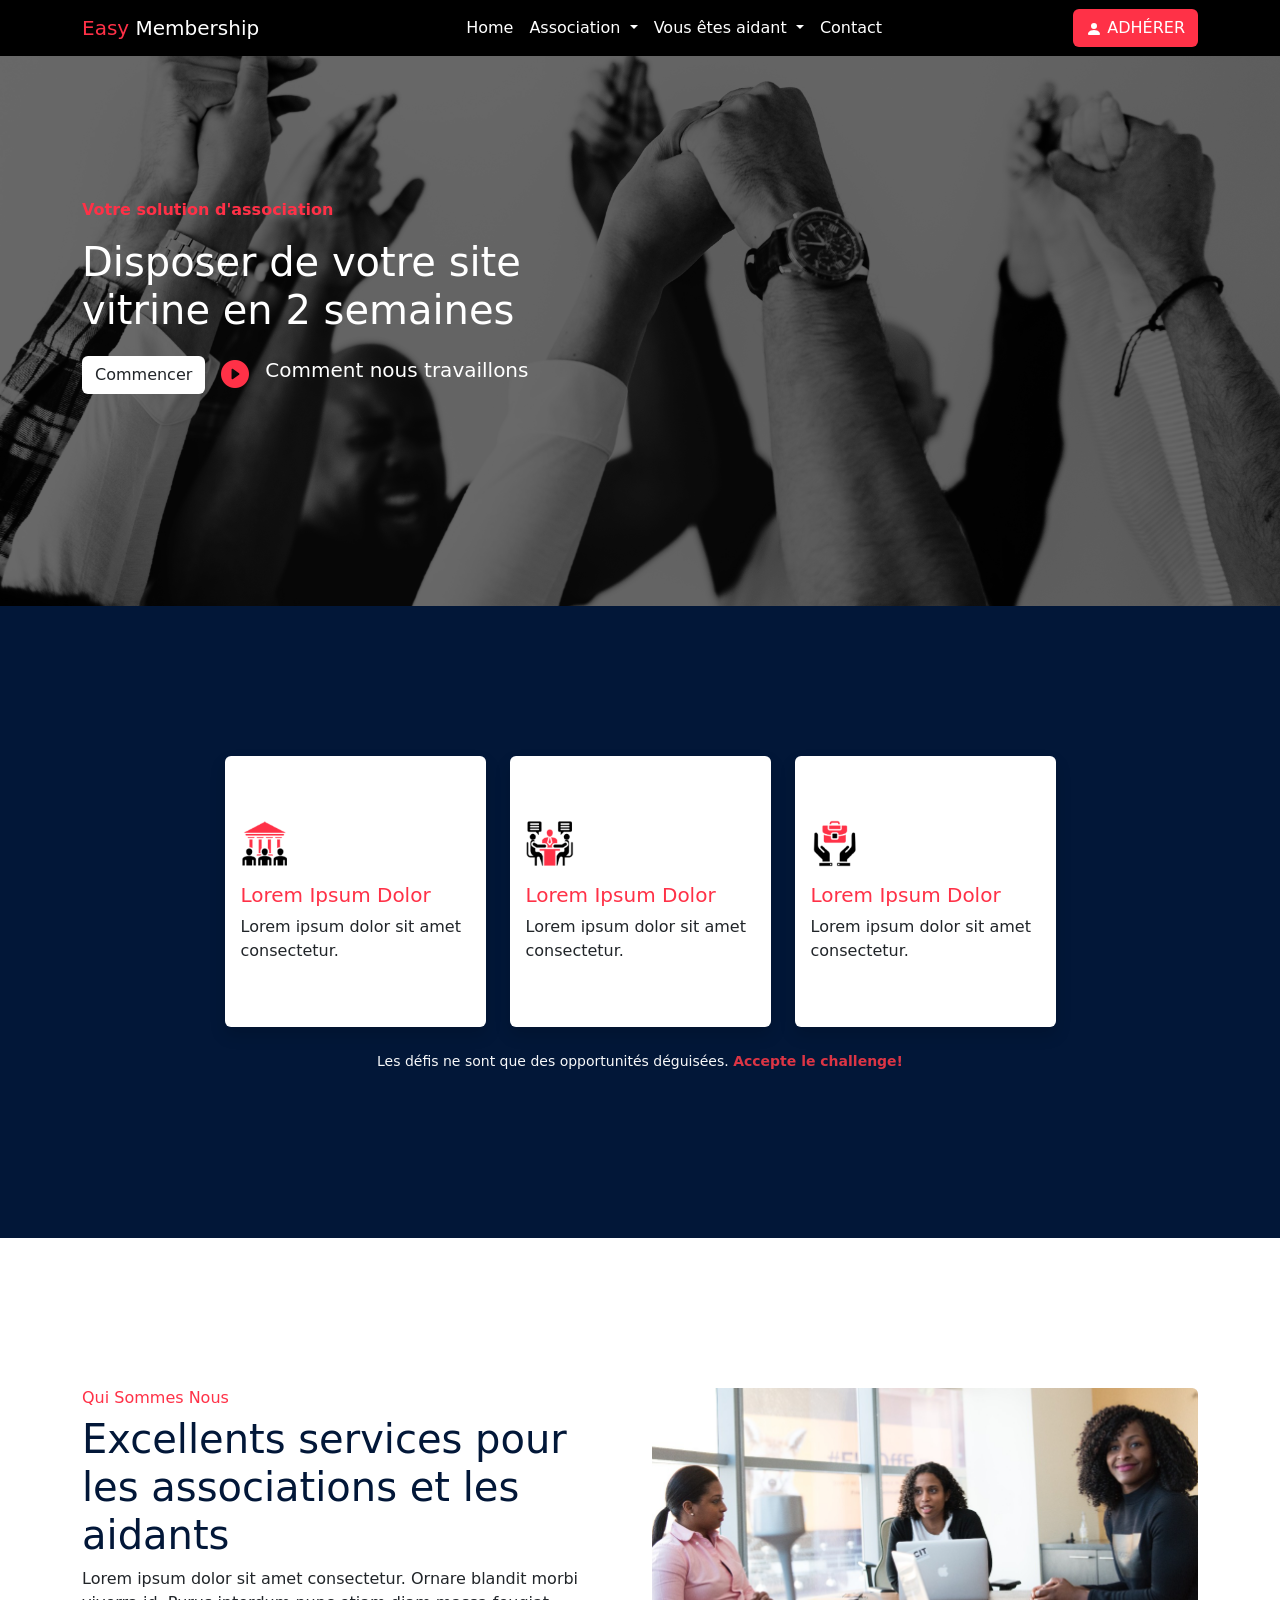
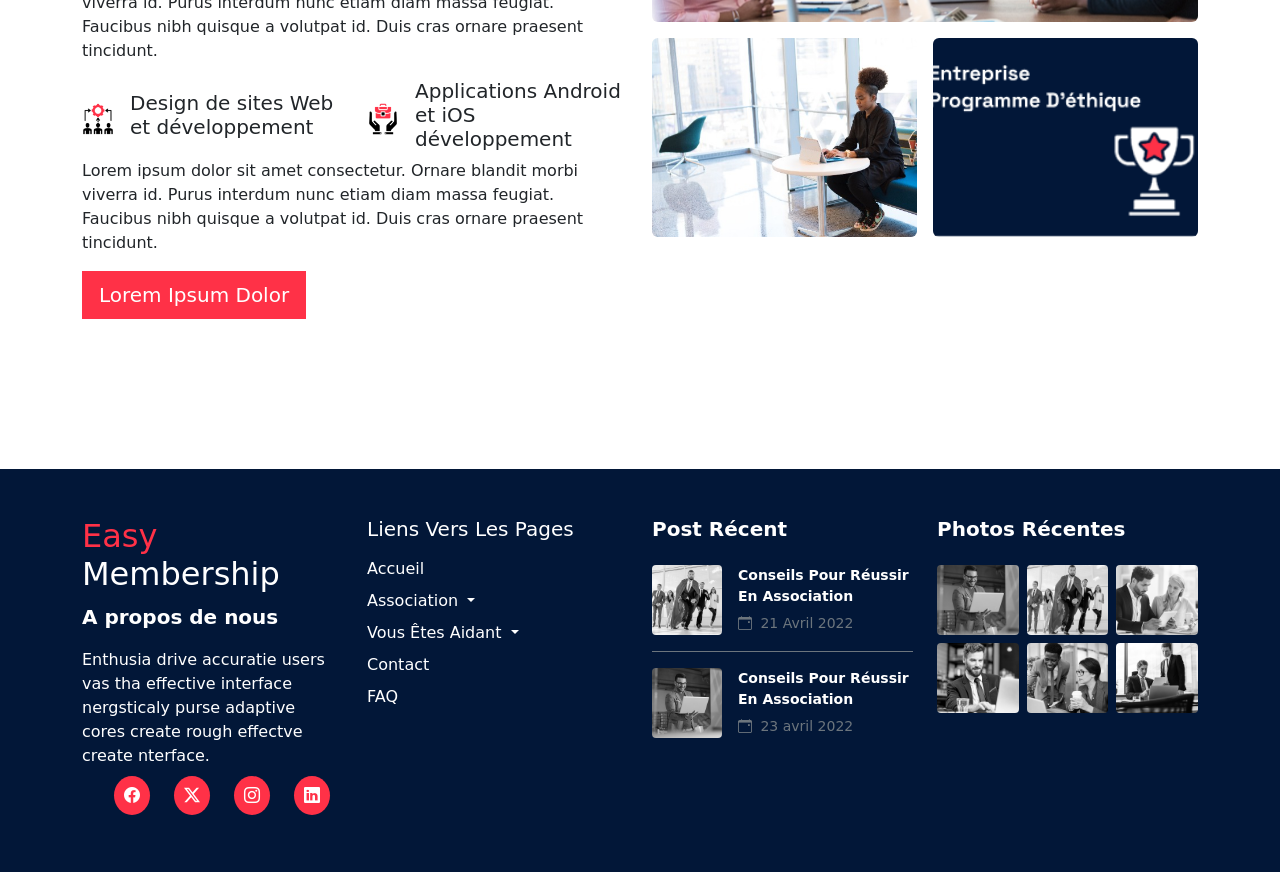
==== index.html @ 217472eb "Added the hero features and about section" ====
<!DOCTYPE html>
<html lang="en">

<head>
    <meta charset="UTF-8">
    <meta name="viewport" content="width=device-width, initial-scale=1.0">
    <title>Easy membership - Acceuil</title>
    <link href="https://cdn.jsdelivr.net/npm/bootstrap@5.3.8/dist/css/bootstrap.min.css" rel="stylesheet"
        integrity="sha384-sRIl4kxILFvY47J16cr9ZwB07vP4J8+LH7qKQnuqkuIAvNWLzeN8tE5YBujZqJLB" crossorigin="anonymous">
    <link rel="stylesheet" href="https://cdn.jsdelivr.net/npm/bootstrap-icons@1.13.1/font/bootstrap-icons.min.css">
    <link rel="stylesheet" href="css/landing.css">
</head>

<body>
    <header class="fixed-top">
        <nav class="navbar navbar-expand-lg">
            <div class="container-lg">
                <a class="navbar-brand text-white" href="index.html">
                    <span class="nav-spanned">Easy</span> Membership
                </a>

                <button class="navbar-toggler" type="button" data-bs-toggle="collapse" data-bs-target="#navbarNav"
                    aria-controls="navbarNav" aria-expanded="false" aria-label="Toggle navigation">
                    <span class="navbar-toggler-icon"></span>
                </button>

                <div class="collapse navbar-collapse" id="navbarNav">
                    <ul class="navbar-nav mx-auto">
                        <li class="nav-item">
                            <a href="index.html" class="nav-link text-white">Home</a>
                        </li>

                        <li class="nav-item dropdown">
                            <a class="nav-link dropdown-toggle text-white" href="associations.html" role="button"
                                data-bs-toggle="dropdown">
                                Association
                            </a>
                            <ul class="dropdown-menu shadow">
                                <li><a class="dropdown-item" href="#">Nos activités</a></li>
                                <li><a class="dropdown-item" href="#">Qui nous sommes?</a></li>
                                <li><a class="dropdown-item" href="#">Nos actualités</a></li>
                                <li><a class="dropdown-item" href="#">Nos événements</a></li>
                                <li><a class="dropdown-item" href="#">Nos Partenaires</a></li>
                                <li><a class="dropdown-item" href="#">Recevoir des dons</a></li>
                                <li><a class="dropdown-item" href="#">Gerer les adhésions</a></li>
                                <li><a class="dropdown-item" href="#">Tableau de bord</a></li>
                                <li><a class="dropdown-item" href="#">Liste des adhérents</a></li>
                                <li><a class="dropdown-item" href="#">Bloquer/Debloquer un compte</a></li>
                                <li><a class="dropdown-item" href="#">Mise à jour</a></li>
                                <li><a class="dropdown-item" href="#">Publier une opportunité</a></li>
                            </ul>
                        </li>

                        <li class="nav-item dropdown">
                            <a class="nav-link dropdown-toggle text-white" href="#" role="button"
                                data-bs-toggle="dropdown">
                                Vous êtes aidant
                            </a>
                            <ul class="dropdown-menu shadow">
                                <li><a class="dropdown-item" href="#">Faire un don</a></li>
                                <li><a class="dropdown-item" href="#">Adhérer</a></li>
                                <li><a class="dropdown-item" href="#">Conditions d'adhésion</a></li>
                                <li><a class="dropdown-item" href="#">Payer les frais</a></li>
                            </ul>
                        </li>

                        <li class="nav-item">
                            <a href="contact.html" class="nav-link text-white">Contact</a>
                        </li>
                    </ul>
                </div>

                <a href="auth.html" class="btn nav-button text-uppercase d-none d-lg-inline">
                    <svg xmlns="http://www.w3.org/2000/svg" width="16" height="16" fill="currentColor"
                        class="bi bi-person-fill" viewBox="0 0 16 16">
                        <path d="M3 14s-1 0-1-1 1-4 6-4 6 3 6 4-1 1-1 1zm5-6a3 3 0 1 0 0-6 3 3 0 0 0 0 6" />
                    </svg> Adhérer
                </a>
            </div>
        </nav>
    </header>



    <main>


        <section id="hero">
            <div class="container py-5 hero-wrapper">
                <div class="col-12 col-lg-5">
                    <p class="hero-header">Votre solution d'association</p>
                    <h1 class="text-white">Disposer de votre site vitrine en 2 semaines</h1>

                    <div class="d-flex align-items-center">
                        <button class="btn bg-white me-3">Commencer</button>
                        <a href="#" class="d-flex g-2 text-white text-decoration-none h5 fw-normal mt-3"><i
                                class="bi bi-play-circle-fill h3 me-3"></i> Comment nous travaillons</a>
                    </div>
                </div>


            </div>
        </section>

        <section id="features">
            <div class="container">
                <div class="row g-4 justify-content-center text-center">

                    <div class="col-md-4 col-lg-3">
                        <div class="card h-100 border-0 shadow py-5">
                            <div class="card-body d-flex flex-column align-items-start">
                                <img src="images/feature-1.png" class="mb-3" width="48" alt="">
                                <h5 class="card-title feature-card-title">Lorem Ipsum Dolor</h5>
                                <p class="card-text text-start">Lorem ipsum dolor sit amet consectetur.</p>
                            </div>
                        </div>
                    </div>

                    <div class="col-md-4 col-lg-3">
                        <div class="card h-100 border-0 shadow py-5">
                            <div class="card-body d-flex flex-column align-items-start">
                                <img src="images/feature-2.png" class="mb-3" width="48" alt="">
                                <h5 class="card-title feature-card-title">Lorem Ipsum Dolor</h5>
                                <p class="card-text text-start">Lorem ipsum dolor sit amet consectetur.</p>
                            </div>
                        </div>
                    </div>

                    <div class="col-md-4 col-lg-3">
                        <div class="card h-100 border-0 shadow py-5">
                            <div class="card-body d-flex flex-column align-items-start">
                                <img src="images/feature-3.png" class="mb-3" width="48" alt="">
                                <h5 class="card-title feature-card-title">Lorem Ipsum Dolor</h5>
                                <p class="card-text text-start">Lorem ipsum dolor sit amet consectetur.</p>
                            </div>
                        </div>
                    </div>

                </div>

                <p class="text-center mt-4 small text-light">
                    Les défis ne sont que des opportunités déguisées.
                    <span class="text-danger fw-semibold">Accepte le challenge!</span>
                </p>
            </div>
        </section>


        <section id="about">
            <div class="container">
                <div class="row">
                    <div class="col-12 col-md-6">
                        <h6 class="about-small-heading">Qui Sommes Nous</h6>
                        <h1 class="about-heading">
                            Excellents services pour les associations et les aidants
                        </h1>
                        <P>
                            Lorem ipsum dolor sit amet consectetur. Ornare blandit morbi viverra id. Purus interdum nunc
                            etiam diam massa feugiat. Faucibus nibh quisque a volutpat id. Duis cras ornare praesent
                            tincidunt.
                        </P>
                        <div class="row">
                            <div class="col-6 d-flex align-items-center gap-3">
                                <img src="images/about-1.png" width="32px" alt="">
                                <h5>
                                    Design de sites Web
                                    et développement
                                </h5>
                            </div>
                            <div class="col-6 d-flex align-items-center gap-3">
                                <img src="images/about-2.png" width="32px" alt="">
                                <h5>
                                    Applications Android et iOS
                                    développement
                                </h5>
                            </div>
                        </div>
                        <p>
                            Lorem ipsum dolor sit amet consectetur. Ornare blandit morbi viverra id. Purus interdum nunc
                            etiam diam massa feugiat. Faucibus nibh quisque a volutpat id. Duis cras ornare praesent
                            tincidunt.
                        </p>
                        <button class="btn about-btn btn-lg rounded-0">Lorem Ipsum Dolor</button>
                    </div>
                    <div class="col-12 col-md-6">
                        <div class="row g-3"> <!-- g-3 adds spacing like your design -->

                            <!-- Top big image -->
                            <div class="col-12">
                                <div class="ratio ratio-21x9"> <!-- Makes it wide and consistent -->
                                    <img src="images/about-3.jpg" class="w-100 h-100 object-fit-cover rounded" alt="">
                                </div>
                            </div>

                            <!-- Bottom two images -->
                            <div class="col-6">
                                <div class="ratio ratio-4x3">
                                    <img src="images/about-4.jpg" class="w-100 h-100 object-fit-cover rounded" alt="">
                                </div>
                            </div>

                            <div class="col-6">
                                <div class="ratio ratio-4x3">
                                    <img src="images/about-5.png" class="w-100 h-100 object-fit-cover rounded" alt="">
                                </div>
                            </div>

                        </div>
                    </div>

                </div>
            </div>
        </section>


        <section id="services">

        </section>


        <section id="members">

        </section>


        <section id="sign-up">

        </section>


        <section id="testemonials">

        </section>


        <section id="blog">

        </section>


    </main>


    <footer class="py-5">
        <div class="container-lg">
            <div class="row">
                <div class="col col-lg-3">
                    <h1 class="text-white h2"><span class="nav-spanned">Easy</span> Membership</h1>
                    <p class="lead fw-bold text-white">A propos de nous</p>
                    <p class="text-white">
                        Enthusia drive accuratie users vas tha effective interface nergsticaly purse adaptive cores
                        create rough effectve create nterface.
                    </p>
                    <ul class="footer-socials">
                        <li><a href="#"><i class="bi bi-facebook text-white"></i></a></li>
                        <li><a href="#"><i class="bi bi-twitter-x text-white"></i></a></li>
                        <li><a href="#"><i class="bi bi-instagram text-white"></i></a></li>
                        <li><a href="#"><i class="bi bi-linkedin text-white"></i></a></li>
                    </ul>
                </div>
                <div class="col-3">
                    <h5 class="mb-3 text-white">Liens Vers Les Pages</h5>

                    <ul class="list-unstyled">

                        <li class="mb-2">
                            <a href="#" class="text-white text-decoration-none">Accueil</a>
                        </li>

                        <li class="mb-2">
                            <div class="dropdown">
                                <a class="dropdown-toggle text-white text-decoration-none" href="#" role="button"
                                    data-bs-toggle="dropdown">
                                    Association
                                </a>
                                <ul class="dropdown-menu">

                                    <li><a class="dropdown-item" href="#">Nos activités</a></li>
                                    <li><a class="dropdown-item" href="#">Qui sommes-nous ?</a></li>
                                    <li><a class="dropdown-item" href="#">Nos actualités</a></li>
                                    <li><a class="dropdown-item" href="#">Nos événements</a></li>
                                    <li><a class="dropdown-item" href="#">Nos partenaires</a></li>
                                    <li><a class="dropdown-item" href="#">Recevoir des dons</a></li>
                                    <li><a class="dropdown-item" href="#">Gérer les adhésions</a></li>
                                    <li><a class="dropdown-item" href="#">Tableau de bord</a></li>
                                    <li><a class="dropdown-item" href="#">Liste des adhérents</a></li>
                                    <li><a class="dropdown-item" href="#">Bloquer/Débloquer un adhérent</a></li>
                                    <li><a class="dropdown-item" href="#">Mise à jour</a></li>
                                    <li><a class="dropdown-item" href="#">Publier une opportunité</a></li>

                                </ul>
                            </div>
                        </li>

                        <li class="mb-2">
                            <div class="dropdown">
                                <a class="dropdown-toggle text-white text-decoration-none" href="#" role="button"
                                    data-bs-toggle="dropdown">
                                    Vous Êtes Aidant
                                </a>
                                <ul class="dropdown-menu">

                                    <li><a class="dropdown-item" href="#">Faire un don</a></li>
                                    <li><a class="dropdown-item" href="#">Adhérer</a></li>
                                    <li><a class="dropdown-item" href="#">Conditions d’adhésion</a></li>
                                    <li><a class="dropdown-item" href="#">Adhérer en ligne et payer les frais</a></li>
                                    <li><a class="dropdown-item" href="#">Créer un compte adhérent</a></li>
                                    <li><a class="dropdown-item" href="#">Historique des cotisations annuelles</a></li>
                                    <li><a class="dropdown-item" href="#">Alertes</a></li>
                                    <li><a class="dropdown-item" href="#">
                                            Opportunités et informations
                                        </a></li>
                                    <li><a class="dropdown-item" href="#">
                                            Liste des opportunités qui vous intéresse
                                        </a></li>

                                </ul>
                            </div>
                        </li>

                        <li class="mb-2">
                            <a href="#" class="text-white text-decoration-none">Contact</a>
                        </li>

                        <li class="mb-2">
                            <a href="#" class="text-white text-decoration-none">FAQ</a>
                        </li>

                    </ul>
                </div>
                <div class="col-3">
                    <h5 class="text-white fw-bold mb-4">Post Récent</h5>

                    <!-- Post 1 -->
                    <div class="d-flex align-items-center mb-3 pb-3 border-bottom border-secondary">
                        <img src="images/footer-img-2.jpg" class="footer-post-img me-3" alt="Post image">
                        <div>
                            <p class="mb-1 text-white small fw-semibold">
                                Conseils Pour Réussir En Association
                            </p>
                            <small class="text-secondary">
                                <i class="bi bi-calendar-event me-1"></i> 21 Avril 2022
                            </small>
                        </div>
                    </div>

                    <!-- Post 2 -->
                    <div class="d-flex align-items-center">
                        <img src="images/footer-img-1.jpg" class="footer-post-img me-3" alt="Post image">
                        <div>
                            <p class="mb-1 text-white small fw-semibold">
                                Conseils Pour Réussir En Association
                            </p>
                            <small class="text-secondary">
                                <i class="bi bi-calendar-event me-1"></i> 23 avril 2022
                            </small>
                        </div>
                    </div>
                </div>
                <div class="col-3">
                    <h5 class="text-white fw-bold mb-4">Photos Récentes</h5>

                    <div class="row g-2">
                        <div class="col-4">
                            <img src="images/footer-img-1.jpg" class="footer-post-img w-100" alt="">
                        </div>
                        <div class="col-4">
                            <img src="images/footer-img-2.jpg" class="footer-post-img w-100" alt="">
                        </div>
                        <div class="col-4">
                            <img src="images/footer-img-3.jpg" class="footer-post-img w-100" alt="">
                        </div>

                        <div class="col-4">
                            <img src="images/footer-img-4.jpg" class="footer-post-img w-100" alt="">
                        </div>
                        <div class="col-4">
                            <img src="images/footer-img-5.jpg" class="footer-post-img w-100" alt="">
                        </div>
                        <div class="col-4">
                            <img src="images/footer-img-6.jpg" class="footer-post-img w-100" alt="">
                        </div>
                    </div>
                </div>
            </div>
        </div>
    </footer>


    <script src="https://cdn.jsdelivr.net/npm/bootstrap@5.3.8/dist/js/bootstrap.bundle.min.js"
        integrity="sha384-FKyoEForCGlyvwx9Hj09JcYn3nv7wiPVlz7YYwJrWVcXK/BmnVDxM+D2scQbITxI"
        crossorigin="anonymous"></script>
</body>

</html>
---- css/landing.css ----
:root {
    --couleur-principale: #FF3147;
    --couleur-secondaire: #021738;
}

/*================HEADER==================*/
header {
    background-color: #000000;
    z-index: 111;
}

.nav-spanned {
    color: var(--couleur-principale);
}

.nav-button {
    background-color: var(--couleur-principale);
    color: white;
}

.nav-button:hover {
    background-color: #ff5f6fef;
    color: white;
}

.nav-link:hover {
    color: #FF3147 !important;
}

.navbar-toggler {
    background-color: #FF3147 !important;
}
/*======================Hero==========================*/
#hero {
    background-image: url(/images/hero-bg.jpg);
    background-size: cover;
    background-repeat: no-repeat;
    padding: 150px 0;
    position: relative;
    z-index: 1;
}
#hero::after {
    content: "";
    background-color: #00000096;
    position: absolute;
    height: 100%;
    width: 100%;
    inset: 0;
    z-index: -1;
}
.hero-header {
    color: #FF3147;
    font-weight: bold;
}
.hero-wrapper {
    z-index: 1;
}
.bi-play-circle-fill {
    color: #FF3147 !important;
}

/* ======================Features=========================*/
#features {
    background-color: #021738;
    padding: 150px 0;
}
.feature-card-title {
    color: #FF3147 !important;
}
/* ======================About=======================*/
#about {
    padding: 150px 0;
}
.about-heading {
    color: #021738;
}
.about-small-heading {
    color: #FF3147;
}
.about-btn {
    background-color: #FF3147 !important;
    color: white !important;
}
.about-btn:hover {
    background-color: #fa5f6e !important;
}























/* ======================Footer========================== */
footer {
    background-color: #021738;
}

.footer-socials {
    display: flex;
    gap: 1.5rem;
    list-style: none;
}

.footer-socials li a {
    padding: 10px;
    border-radius: 50%;
    background-color: #FF3147;
}

.footer-socials li a:hover {
    background-color: #fa5f6e;
}

.footer-post-img {
    width: 70px;
    height: 70px;
    object-fit: cover;
    border-radius: 4px;
}
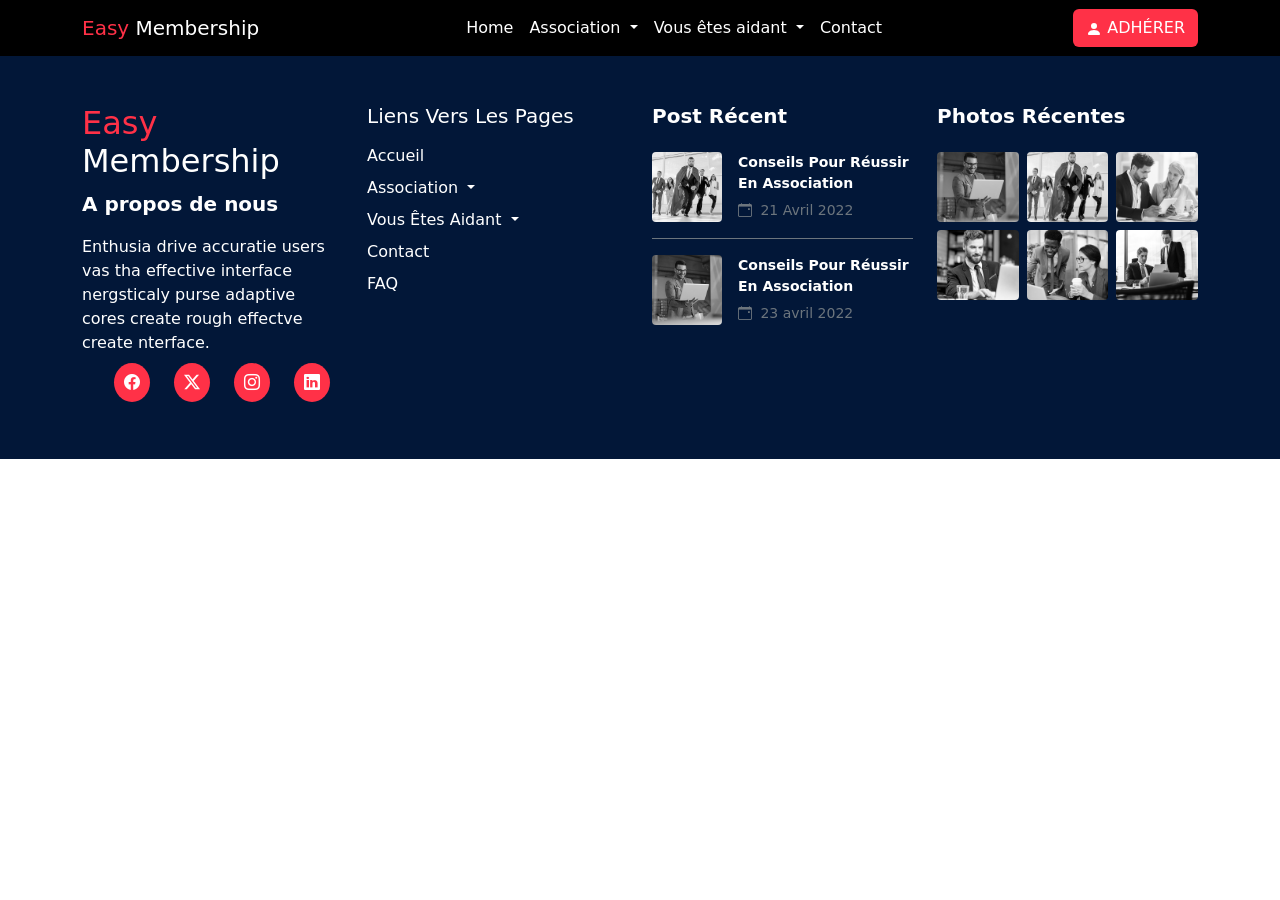
==== commit 0cb8ec3d: "Revert " j'ai fais la partie association/activités et modifié le header pour qu'il soit identique a " ====
--- a/index.html
+++ b/index.html
@@ -12,7 +12,7 @@
 </head>
 
 <body>
-    <header class="fixed-top">
+    <header>
         <nav class="navbar navbar-expand-lg">
             <div class="container-lg">
                 <a class="navbar-brand text-white" href="index.html">
@@ -86,130 +86,12 @@
 
 
         <section id="hero">
-            <div class="container py-5 hero-wrapper">
-                <div class="col-12 col-lg-5">
-                    <p class="hero-header">Votre solution d'association</p>
-                    <h1 class="text-white">Disposer de votre site vitrine en 2 semaines</h1>
-
-                    <div class="d-flex align-items-center">
-                        <button class="btn bg-white me-3">Commencer</button>
-                        <a href="#" class="d-flex g-2 text-white text-decoration-none h5 fw-normal mt-3"><i
-                                class="bi bi-play-circle-fill h3 me-3"></i> Comment nous travaillons</a>
-                    </div>
-                </div>
-
-
-            </div>
-        </section>
-
-        <section id="features">
-            <div class="container">
-                <div class="row g-4 justify-content-center text-center">
-
-                    <div class="col-md-4 col-lg-3">
-                        <div class="card h-100 border-0 shadow py-5">
-                            <div class="card-body d-flex flex-column align-items-start">
-                                <img src="images/feature-1.png" class="mb-3" width="48" alt="">
-                                <h5 class="card-title feature-card-title">Lorem Ipsum Dolor</h5>
-                                <p class="card-text text-start">Lorem ipsum dolor sit amet consectetur.</p>
-                            </div>
-                        </div>
-                    </div>
-
-                    <div class="col-md-4 col-lg-3">
-                        <div class="card h-100 border-0 shadow py-5">
-                            <div class="card-body d-flex flex-column align-items-start">
-                                <img src="images/feature-2.png" class="mb-3" width="48" alt="">
-                                <h5 class="card-title feature-card-title">Lorem Ipsum Dolor</h5>
-                                <p class="card-text text-start">Lorem ipsum dolor sit amet consectetur.</p>
-                            </div>
-                        </div>
-                    </div>
-
-                    <div class="col-md-4 col-lg-3">
-                        <div class="card h-100 border-0 shadow py-5">
-                            <div class="card-body d-flex flex-column align-items-start">
-                                <img src="images/feature-3.png" class="mb-3" width="48" alt="">
-                                <h5 class="card-title feature-card-title">Lorem Ipsum Dolor</h5>
-                                <p class="card-text text-start">Lorem ipsum dolor sit amet consectetur.</p>
-                            </div>
-                        </div>
-                    </div>
-
-                </div>
-
-                <p class="text-center mt-4 small text-light">
-                    Les défis ne sont que des opportunités déguisées.
-                    <span class="text-danger fw-semibold">Accepte le challenge!</span>
-                </p>
-            </div>
+
         </section>
 
 
         <section id="about">
-            <div class="container">
-                <div class="row">
-                    <div class="col-12 col-md-6">
-                        <h6 class="about-small-heading">Qui Sommes Nous</h6>
-                        <h1 class="about-heading">
-                            Excellents services pour les associations et les aidants
-                        </h1>
-                        <P>
-                            Lorem ipsum dolor sit amet consectetur. Ornare blandit morbi viverra id. Purus interdum nunc
-                            etiam diam massa feugiat. Faucibus nibh quisque a volutpat id. Duis cras ornare praesent
-                            tincidunt.
-                        </P>
-                        <div class="row">
-                            <div class="col-6 d-flex align-items-center gap-3">
-                                <img src="images/about-1.png" width="32px" alt="">
-                                <h5>
-                                    Design de sites Web
-                                    et développement
-                                </h5>
-                            </div>
-                            <div class="col-6 d-flex align-items-center gap-3">
-                                <img src="images/about-2.png" width="32px" alt="">
-                                <h5>
-                                    Applications Android et iOS
-                                    développement
-                                </h5>
-                            </div>
-                        </div>
-                        <p>
-                            Lorem ipsum dolor sit amet consectetur. Ornare blandit morbi viverra id. Purus interdum nunc
-                            etiam diam massa feugiat. Faucibus nibh quisque a volutpat id. Duis cras ornare praesent
-                            tincidunt.
-                        </p>
-                        <button class="btn about-btn btn-lg rounded-0">Lorem Ipsum Dolor</button>
-                    </div>
-                    <div class="col-12 col-md-6">
-                        <div class="row g-3"> <!-- g-3 adds spacing like your design -->
-
-                            <!-- Top big image -->
-                            <div class="col-12">
-                                <div class="ratio ratio-21x9"> <!-- Makes it wide and consistent -->
-                                    <img src="images/about-3.jpg" class="w-100 h-100 object-fit-cover rounded" alt="">
-                                </div>
-                            </div>
-
-                            <!-- Bottom two images -->
-                            <div class="col-6">
-                                <div class="ratio ratio-4x3">
-                                    <img src="images/about-4.jpg" class="w-100 h-100 object-fit-cover rounded" alt="">
-                                </div>
-                            </div>
-
-                            <div class="col-6">
-                                <div class="ratio ratio-4x3">
-                                    <img src="images/about-5.png" class="w-100 h-100 object-fit-cover rounded" alt="">
-                                </div>
-                            </div>
-
-                        </div>
-                    </div>
-
-                </div>
-            </div>
+
         </section>
 
 
--- a/css/landing.css
+++ b/css/landing.css
@@ -6,7 +6,6 @@
 /*================HEADER==================*/
 header {
     background-color: #000000;
-    z-index: 111;
 }
 
 .nav-spanned {
@@ -30,60 +29,11 @@
 .navbar-toggler {
     background-color: #FF3147 !important;
 }
-/*======================Hero==========================*/
-#hero {
-    background-image: url(/images/hero-bg.jpg);
-    background-size: cover;
-    background-repeat: no-repeat;
-    padding: 150px 0;
-    position: relative;
-    z-index: 1;
-}
-#hero::after {
-    content: "";
-    background-color: #00000096;
-    position: absolute;
-    height: 100%;
-    width: 100%;
-    inset: 0;
-    z-index: -1;
-}
-.hero-header {
-    color: #FF3147;
-    font-weight: bold;
-}
-.hero-wrapper {
-    z-index: 1;
-}
-.bi-play-circle-fill {
-    color: #FF3147 !important;
-}
 
-/* ======================Features=========================*/
-#features {
-    background-color: #021738;
-    padding: 150px 0;
-}
-.feature-card-title {
-    color: #FF3147 !important;
-}
-/* ======================About=======================*/
-#about {
-    padding: 150px 0;
-}
-.about-heading {
-    color: #021738;
-}
-.about-small-heading {
-    color: #FF3147;
-}
-.about-btn {
-    background-color: #FF3147 !important;
-    color: white !important;
-}
-.about-btn:hover {
-    background-color: #fa5f6e !important;
-}
+
+
+
+
 
 
 
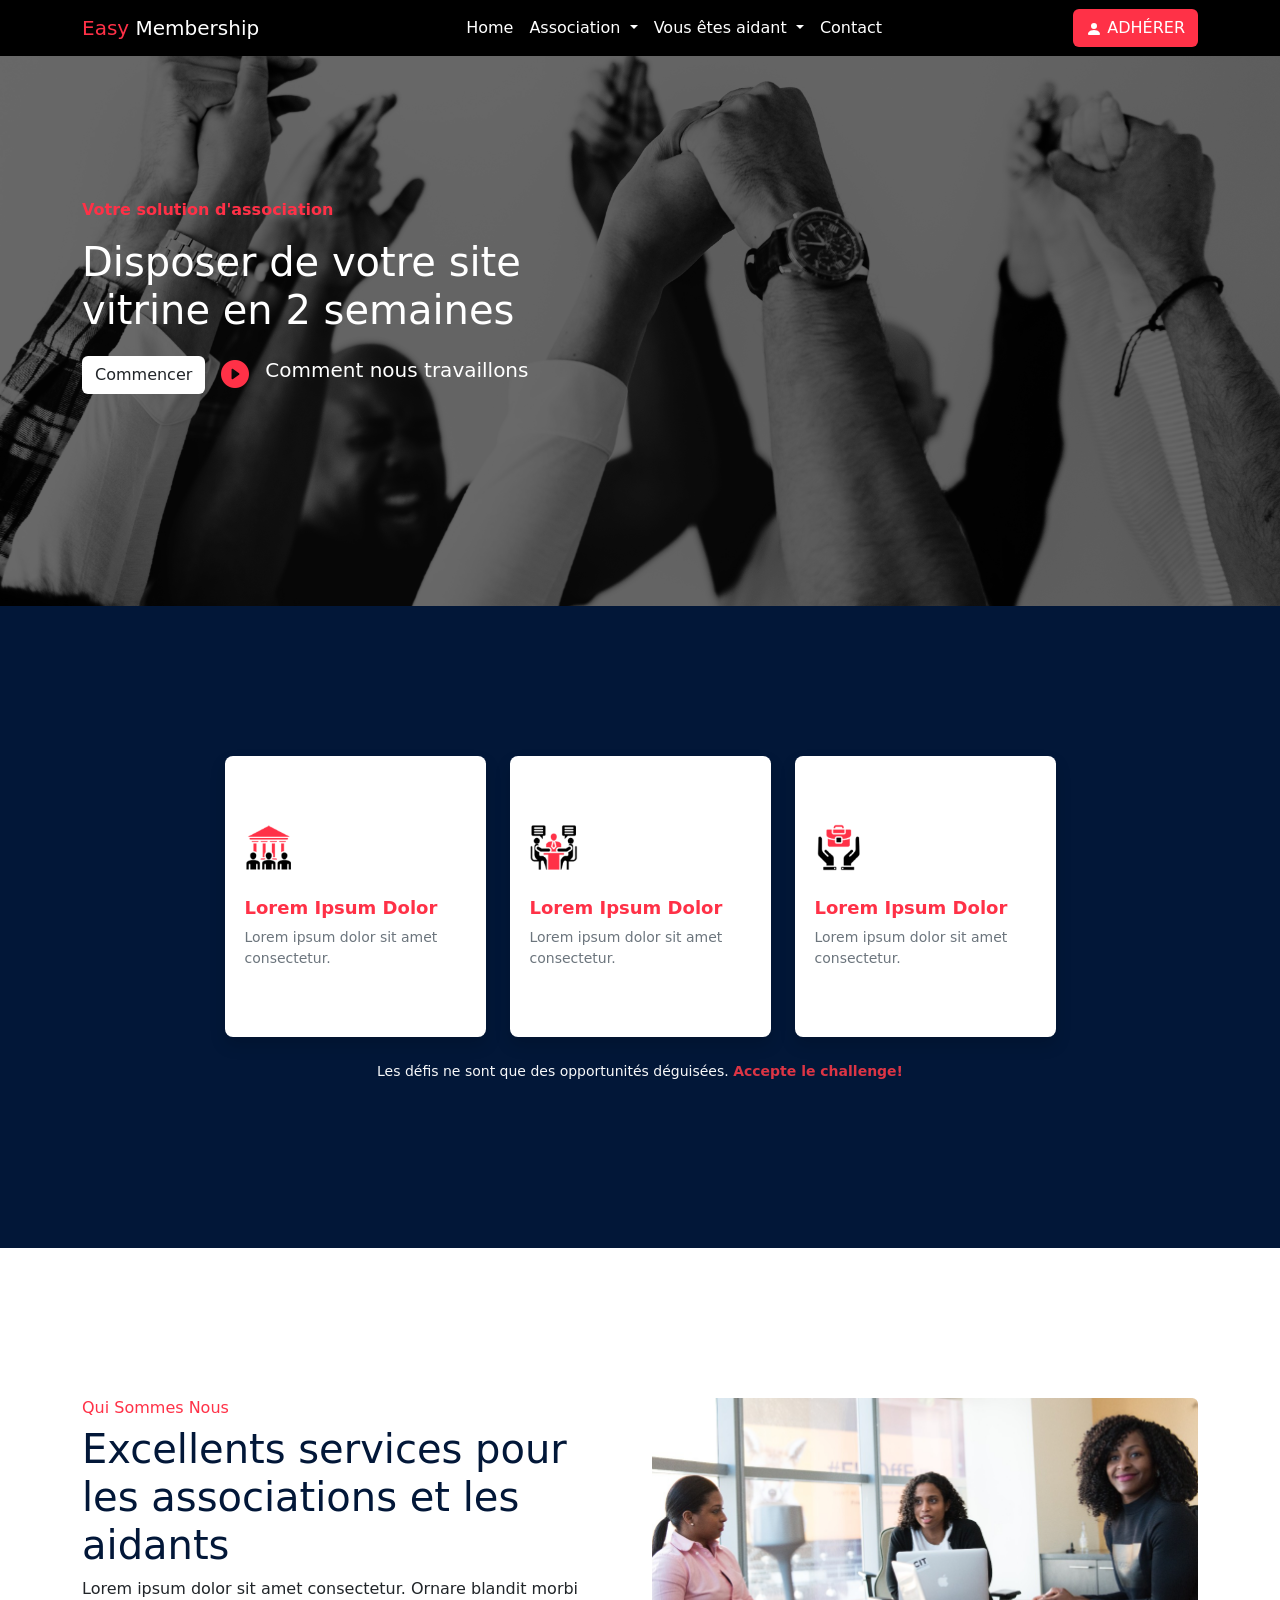
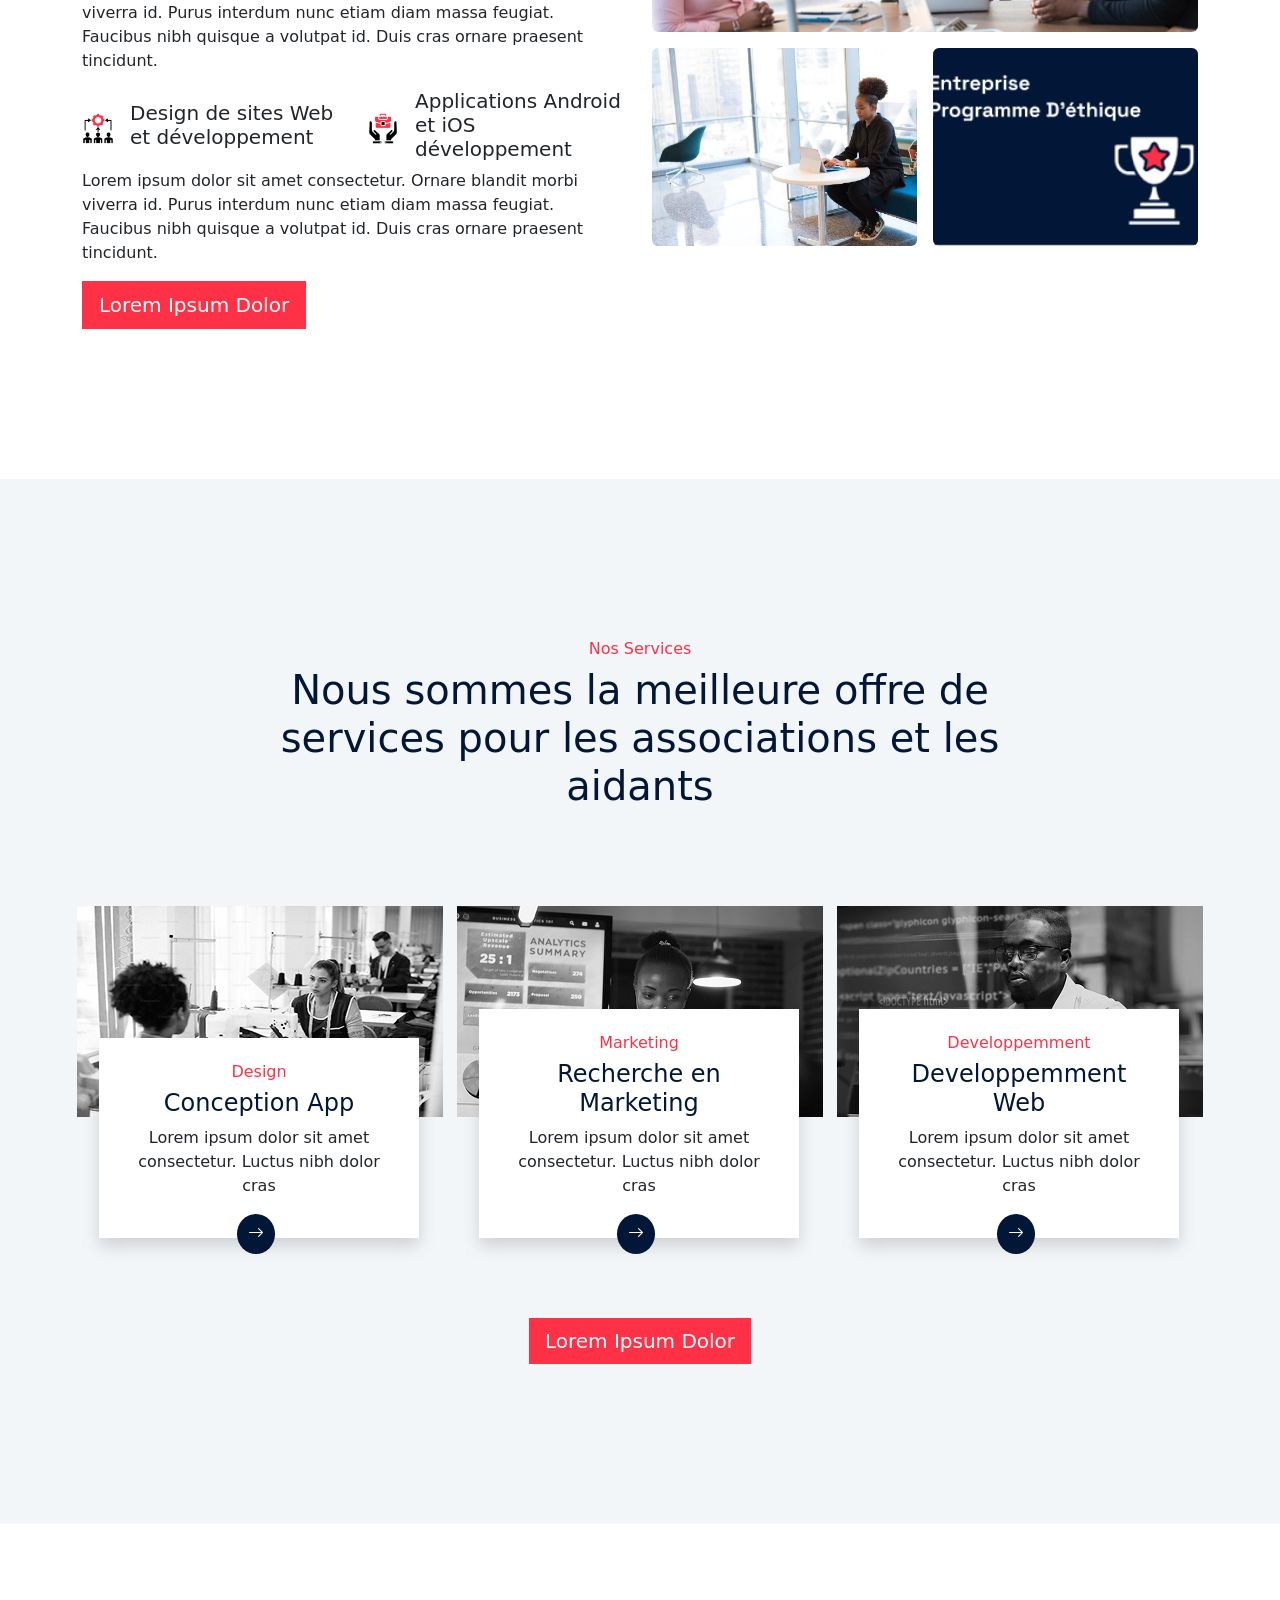
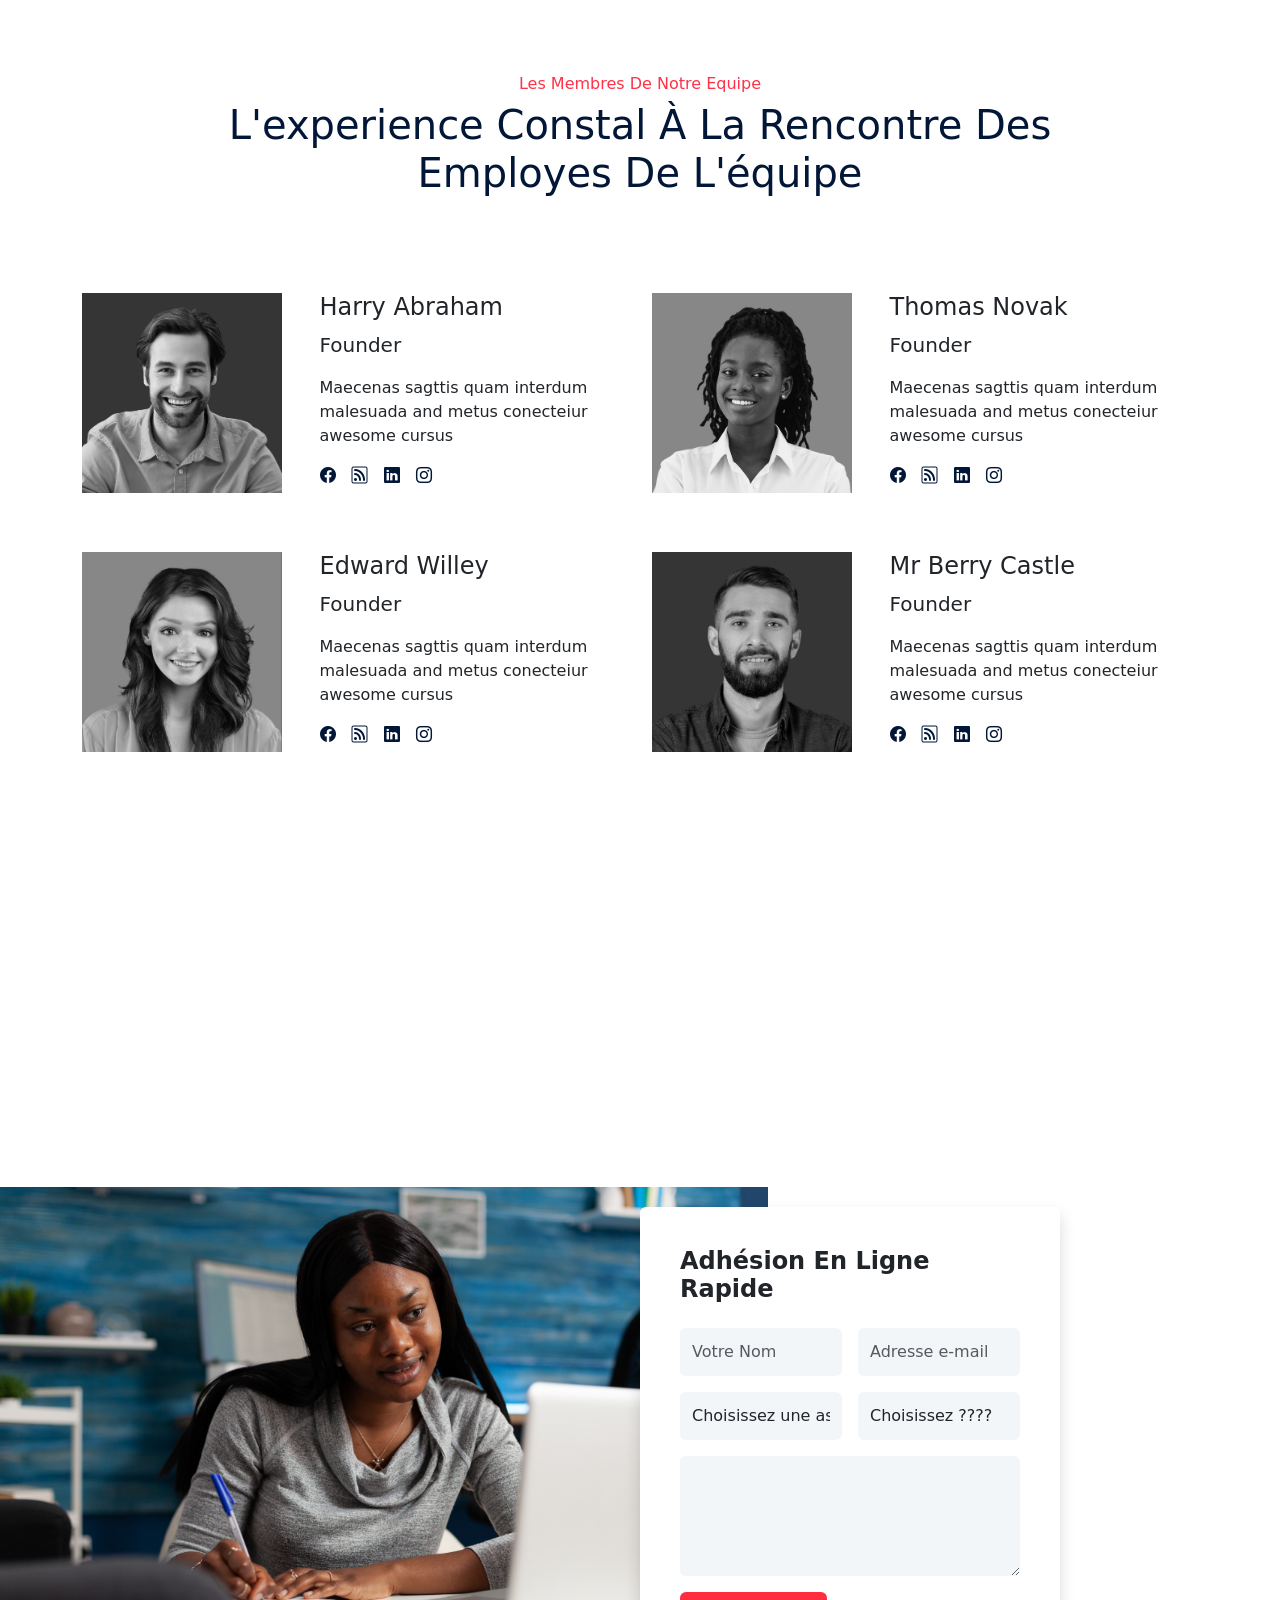
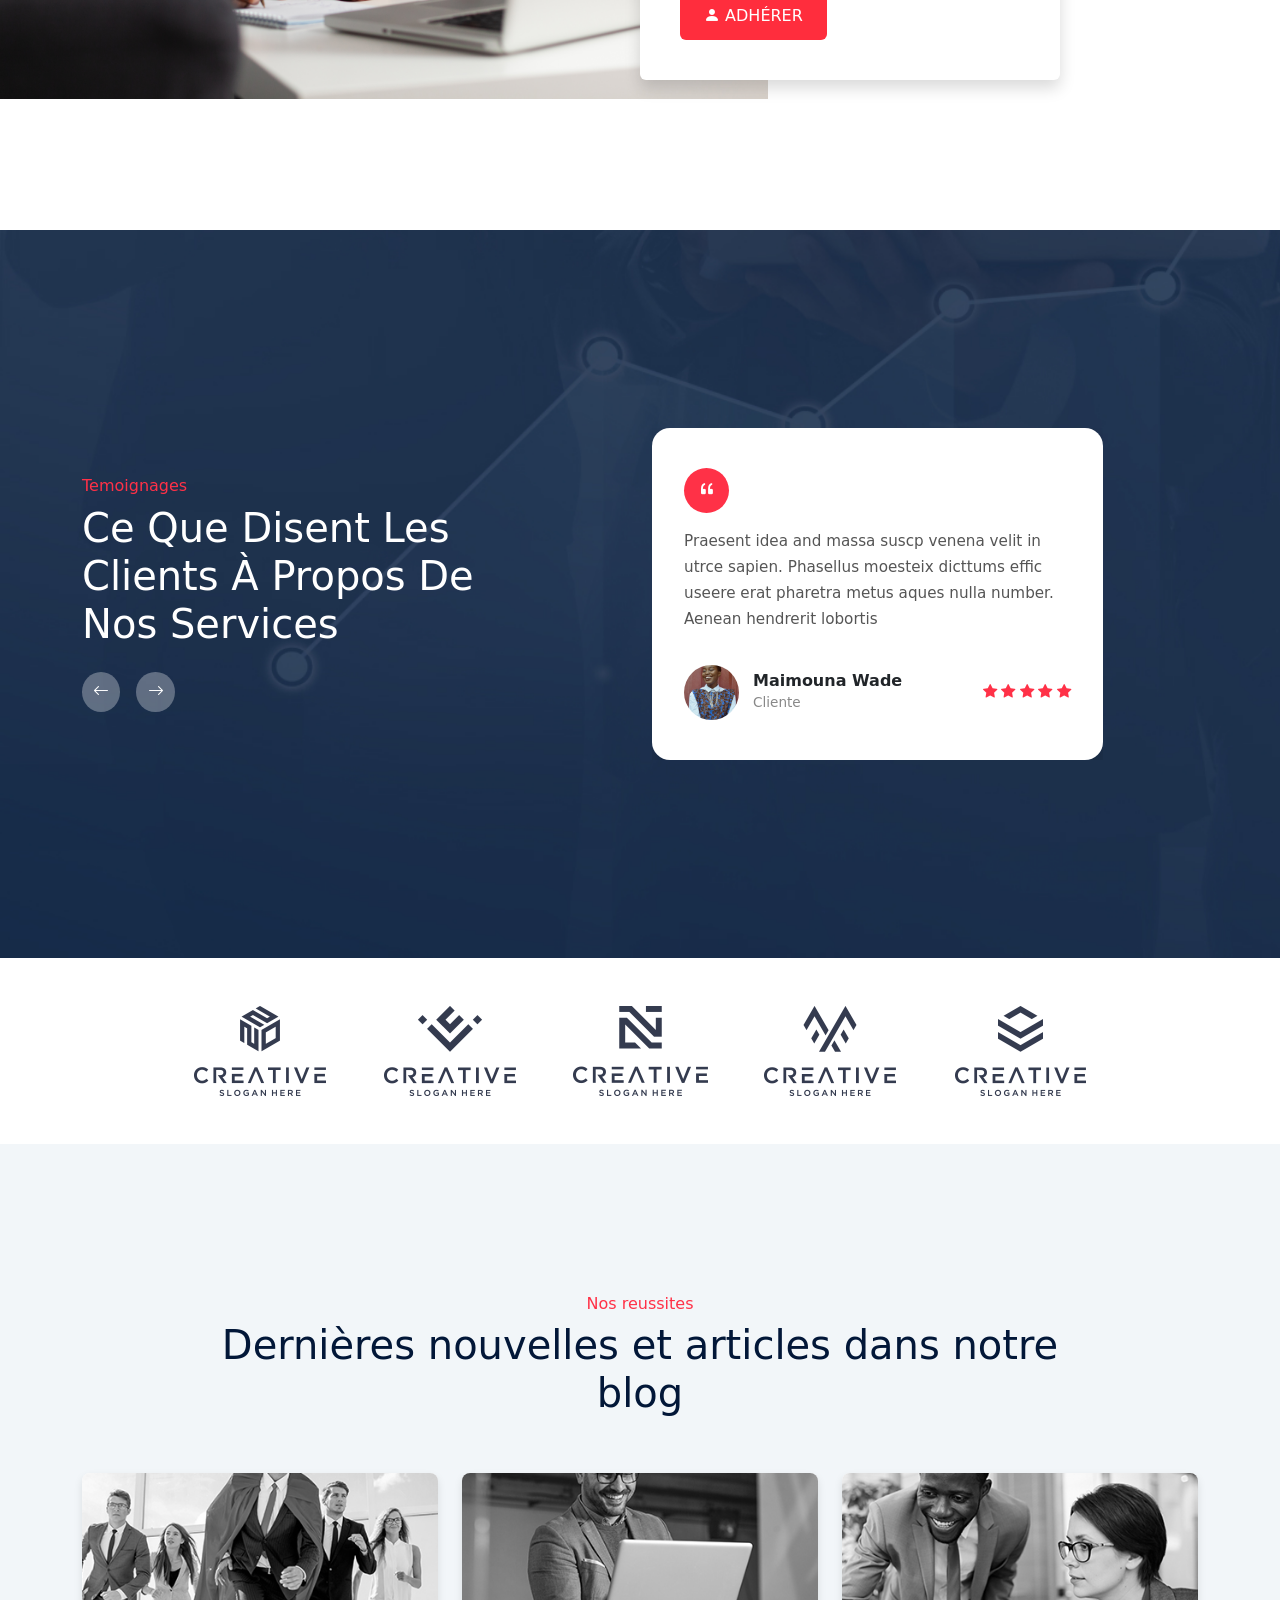
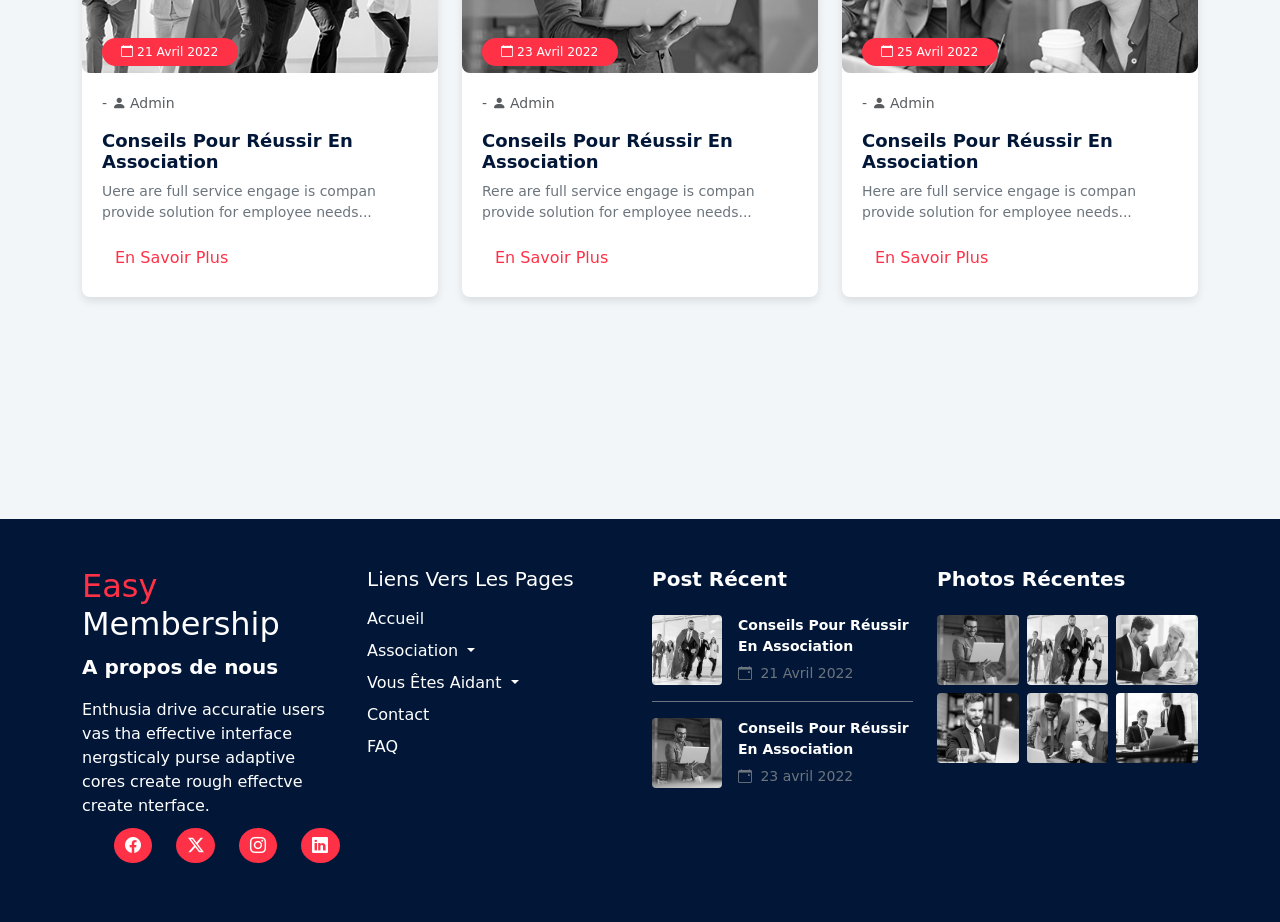
==== commit 92e7e19b: "Added the rest" ====
--- a/index.html
+++ b/index.html
@@ -12,7 +12,7 @@
 </head>
 
 <body>
-    <header>
+    <header class="fixed-top">
         <nav class="navbar navbar-expand-lg">
             <div class="container-lg">
                 <a class="navbar-brand text-white" href="index.html">
@@ -86,38 +86,562 @@
 
 
         <section id="hero">
-
+            <div class="container py-5 hero-wrapper">
+                <div class="col-12 col-lg-5">
+                    <p class="hero-header">Votre solution d'association</p>
+                    <h1 class="text-white">Disposer de votre site vitrine en 2 semaines</h1>
+
+                    <div class="d-flex align-items-center">
+                        <button class="btn bg-white me-3">Commencer</button>
+                        <a href="#" class="d-flex g-2 text-white text-decoration-none h5 fw-normal mt-3"><i
+                                class="bi bi-play-circle-fill h3 me-3"></i> Comment nous travaillons</a>
+                    </div>
+                </div>
+
+
+            </div>
         </section>
 
+        <section id="features">
+            <div class="container">
+                <div class="row g-4 justify-content-center text-center">
+
+                    <div class="col-md-4 col-lg-3">
+                        <div class="card h-100 border-0 shadow py-5">
+                            <div class="card-body d-flex flex-column align-items-start">
+                                <img src="images/feature-1.png" class="mb-3" width="48" alt="">
+                                <h5 class="card-title feature-card-title">Lorem Ipsum Dolor</h5>
+                                <p class="card-text text-start">Lorem ipsum dolor sit amet consectetur.</p>
+                            </div>
+                        </div>
+                    </div>
+
+                    <div class="col-md-4 col-lg-3">
+                        <div class="card h-100 border-0 shadow py-5">
+                            <div class="card-body d-flex flex-column align-items-start">
+                                <img src="images/feature-2.png" class="mb-3" width="48" alt="">
+                                <h5 class="card-title feature-card-title">Lorem Ipsum Dolor</h5>
+                                <p class="card-text text-start">Lorem ipsum dolor sit amet consectetur.</p>
+                            </div>
+                        </div>
+                    </div>
+
+                    <div class="col-md-4 col-lg-3">
+                        <div class="card h-100 border-0 shadow py-5">
+                            <div class="card-body d-flex flex-column align-items-start">
+                                <img src="images/feature-3.png" class="mb-3" width="48" alt="">
+                                <h5 class="card-title feature-card-title">Lorem Ipsum Dolor</h5>
+                                <p class="card-text text-start">Lorem ipsum dolor sit amet consectetur.</p>
+                            </div>
+                        </div>
+                    </div>
+
+                </div>
+
+                <p class="text-center mt-4 small text-light">
+                    Les défis ne sont que des opportunités déguisées.
+                    <span class="text-danger fw-semibold">Accepte le challenge!</span>
+                </p>
+            </div>
+        </section>
+
 
         <section id="about">
-
+            <div class="container">
+                <div class="row">
+                    <div class="col-12 col-md-6">
+                        <h6 class="about-small-heading">Qui Sommes Nous</h6>
+                        <h1 class="about-heading">
+                            Excellents services pour les associations et les aidants
+                        </h1>
+                        <P>
+                            Lorem ipsum dolor sit amet consectetur. Ornare blandit morbi viverra id. Purus interdum nunc
+                            etiam diam massa feugiat. Faucibus nibh quisque a volutpat id. Duis cras ornare praesent
+                            tincidunt.
+                        </P>
+                        <div class="row">
+                            <div class="col-6 d-flex align-items-center gap-3">
+                                <img src="images/about-1.png" width="32px" alt="">
+                                <h5>
+                                    Design de sites Web
+                                    et développement
+                                </h5>
+                            </div>
+                            <div class="col-6 d-flex align-items-center gap-3">
+                                <img src="images/about-2.png" width="32px" alt="">
+                                <h5>
+                                    Applications Android et iOS
+                                    développement
+                                </h5>
+                            </div>
+                        </div>
+                        <p>
+                            Lorem ipsum dolor sit amet consectetur. Ornare blandit morbi viverra id. Purus interdum nunc
+                            etiam diam massa feugiat. Faucibus nibh quisque a volutpat id. Duis cras ornare praesent
+                            tincidunt.
+                        </p>
+                        <button class="btn about-btn btn-lg rounded-0">Lorem Ipsum Dolor</button>
+                    </div>
+                    <div class="col-12 col-md-6">
+                        <div class="row g-3"> <!-- g-3 adds spacing like your design -->
+
+                            <!-- Top big image -->
+                            <div class="col-12">
+                                <div class="ratio ratio-21x9"> <!-- Makes it wide and consistent -->
+                                    <img src="images/about-3.jpg" class="w-100 h-100 object-fit-cover rounded" alt="">
+                                </div>
+                            </div>
+
+                            <!-- Bottom two images -->
+                            <div class="col-6">
+                                <div class="ratio ratio-4x3">
+                                    <img src="images/about-4.jpg" class="w-100 h-100 object-fit-cover rounded" alt="">
+                                </div>
+                            </div>
+
+                            <div class="col-6">
+                                <div class="ratio ratio-4x3">
+                                    <img src="images/about-5.png" class="w-100 h-100 object-fit-cover rounded" alt="">
+                                </div>
+                            </div>
+
+                        </div>
+                    </div>
+
+                </div>
+            </div>
         </section>
 
 
         <section id="services">
-
+            <div class="container">
+                <h6 class="text-center services-small-heading">Nos Services</h4>
+                    <h1 class="text-center services-heading w-75 mx-auto">
+                        Nous sommes la meilleure offre de services
+                        pour les associations et les aidants
+                    </h1>
+                    <div class="row my-5 py-5">
+                        <div class="col-12 col-xl-4 d-flex justify-content-center align-items-center">
+                            <div class="services-card mb-4">
+                                <div class="services-card-img">
+                                    <img src="images/services-1.png" alt="">
+                                </div>
+                                <div class="services-card-text shadow">
+                                    <h6 class="text-center services-card-small-heading">Design</h6>
+                                    <h4 class="text-center services-heading">Conception App</h4>
+                                    <p class="text-center">Lorem ipsum dolor sit amet consectetur. Luctus nibh dolor
+                                        cras</p>
+                                    <button class="services-btn">
+                                        <i class="bi bi-arrow-right text-white"></i>
+                                    </button>
+                                </div>
+                            </div>
+                        </div>
+                        <div class="col-12 col-xl-4 d-flex justify-content-center align-items-center">
+                            <div class="services-card mb-4">
+                                <div class="services-card-img">
+                                    <img src="images/services-2.png" alt="">
+                                </div>
+                                <div class="services-card-text shadow">
+                                    <h6 class="text-center services-card-small-heading">Marketing</h6>
+                                    <h4 class="text-center services-heading">Recherche en Marketing</h4>
+                                    <p class="text-center">Lorem ipsum dolor sit amet consectetur. Luctus nibh dolor
+                                        cras</p>
+                                    <button class="services-btn">
+                                        <i class="bi bi-arrow-right text-white"></i>
+                                    </button>
+                                </div>
+                            </div>
+                        </div>
+                        <div class="col-12 col-xl-4 d-flex justify-content-center align-items-center">
+                            <div class="services-card mb-4">
+                                <div class="services-card-img">
+                                    <img src="images/services-3.png" alt="">
+                                </div>
+                                <div class="services-card-text shadow">
+                                    <h6 class="text-center services-card-small-heading">Developpemment</h6>
+                                    <h4 class="text-center services-heading">Developpemment Web</h4>
+                                    <p class="text-center">Lorem ipsum dolor sit amet consectetur. Luctus nibh dolor
+                                        cras</p>
+                                    <button class="services-btn">
+                                        <i class="bi bi-arrow-right text-white"></i>
+                                    </button>
+                                </div>
+                            </div>
+                        </div>
+                    </div>
+                    <div class="text-center"><button class="services-btn2 btn btn-lg rounded-0">Lorem Ipsum
+                            Dolor</button></div>
+
+            </div>
         </section>
 
 
         <section id="members">
-
+            <div class="container">
+                <h6 class="members-small-heading text-center">
+                    Les Membres De Notre Equipe
+                </h6>
+                <h1 class="members-heading text-center w-75 mx-auto">
+                    L'experience Constal À La Rencontre Des Employes De L'équipe
+                </h1>
+                <div class="row my-5 py-5">
+                    <div class="col-12 col-lg-6 mb-5">
+                        <div class="row gap-0">
+                            <div class="col-5">
+                                <img src="images/members-1.jpg" alt="" class="object-fit-cover" height="200px"
+                                    width="200px">
+                            </div>
+                            <div class="col-7">
+                                <h4>
+                                    Harry Abraham
+                                </h4>
+                                <p class="lead">Founder</p>
+                                <p>
+                                    Maecenas sagttis quam interdum
+                                    malesuada and metus conecteiur
+                                    awesome cursus
+                                </p>
+                                <ul class="list-unstyled d-flex gap-3">
+                                    <li><a href="#" class="members-link">
+                                            <i class="bi bi-facebook"></i>
+                                        </a></li>
+                                    <li><a href="#" class="members-link">
+                                            <i class="bi bi-rss"></i>
+                                        </a></li>
+                                    <li><a href="#" class="members-link">
+                                            <i class="bi bi-linkedin"></i>
+                                        </a></li>
+                                    <li><a href="#" class="members-link">
+                                            <i class="bi bi-instagram"></i>
+                                        </a></li>
+                                </ul>
+                            </div>
+                        </div>
+                    </div>
+                    <div class="col-12 col-lg-6 mb-5">
+                        <div class="row gap-0">
+                            <div class="col-5 ">
+                                <img src="images/members-2.jpg" alt="" class="object-fit-cover" height="200px"
+                                    width="200px">
+                            </div>
+                            <div class="col-7">
+                                <h4>
+                                    Thomas Novak
+                                </h4>
+                                <p class="lead">Founder</p>
+                                <p>
+                                    Maecenas sagttis quam interdum
+                                    malesuada and metus conecteiur
+                                    awesome cursus
+                                </p>
+                                <ul class="list-unstyled d-flex gap-3">
+                                    <li><a href="#" class="members-link">
+                                            <i class="bi bi-facebook"></i>
+                                        </a></li>
+                                    <li><a href="#" class="members-link">
+                                            <i class="bi bi-rss"></i>
+                                        </a></li>
+                                    <li><a href="#" class="members-link">
+                                            <i class="bi bi-linkedin"></i>
+                                        </a></li>
+                                    <li><a href="#" class="members-link">
+                                            <i class="bi bi-instagram"></i>
+                                        </a></li>
+                                </ul>
+                            </div>
+                        </div>
+                    </div>
+                    <div class="col-12 col-lg-6 mb-5">
+                        <div class="row">
+                            <div class="col-5 ">
+                                <img src="images/members-3.jpg" alt="" class="object-fit-cover" height="200px"
+                                    width="200px">
+                            </div>
+                            <div class="col-7">
+                                <h4>
+                                    Edward Willey
+                                </h4>
+                                <p class="lead">Founder</p>
+                                <p>
+                                    Maecenas sagttis quam interdum
+                                    malesuada and metus conecteiur
+                                    awesome cursus
+                                </p>
+                                <ul class="list-unstyled d-flex gap-3">
+                                    <li><a href="#" class="members-link">
+                                            <i class="bi bi-facebook"></i>
+                                        </a></li>
+                                    <li><a href="#" class="members-link">
+                                            <i class="bi bi-rss"></i>
+                                        </a></li>
+                                    <li><a href="#" class="members-link">
+                                            <i class="bi bi-linkedin"></i>
+                                        </a></li>
+                                    <li><a href="#" class="members-link">
+                                            <i class="bi bi-instagram"></i>
+                                        </a></li>
+                                </ul>
+                            </div>
+                        </div>
+                    </div>
+                    <div class="col-12 col-lg-6 mb-5">
+                        <div class="row">
+                            <div class="col-5 ">
+                                <img src="images/members-4.jpg" alt="" class="object-fit-cover" height="200px"
+                                    width="200px">
+                            </div>
+                            <div class="col-7">
+                                <h4>
+                                    Mr Berry Castle
+                                </h4>
+                                <p class="lead">Founder</p>
+                                <p>
+                                    Maecenas sagttis quam interdum
+                                    malesuada and metus conecteiur
+                                    awesome cursus
+                                </p>
+                                <ul class="list-unstyled d-flex gap-3">
+                                    <li><a href="#" class="members-link">
+                                            <i class="bi bi-facebook"></i>
+                                        </a></li>
+                                    <li><a href="#" class="members-link">
+                                            <i class="bi bi-rss"></i>
+                                        </a></li>
+                                    <li><a href="#" class="members-link">
+                                            <i class="bi bi-linkedin"></i>
+                                        </a></li>
+                                    <li><a href="#" class="members-link">
+                                            <i class="bi bi-instagram"></i>
+                                        </a></li>
+                                </ul>
+                            </div>
+                        </div>
+                    </div>
+
+                </div>
+            </div>
         </section>
 
 
         <section id="sign-up">
-
+            <div class="container">
+                <div class="signup-form shadow">
+
+                    <h4 class="fw-bold mb-4">Adhésion En Ligne Rapide</h4>
+
+                    <form>
+                        <div class="row g-3">
+
+                            <div class="col-6">
+                                <input type="text" class="form-control" placeholder="Votre Nom">
+                            </div>
+
+                            <div class="col-6">
+                                <input type="email" class="form-control" placeholder="Adresse e-mail">
+                            </div>
+
+                            <div class="col-6">
+                                <select class="form-select">
+                                    <option>Choisissez une association</option>
+                                </select>
+                            </div>
+
+                            <div class="col-6">
+                                <select class="form-select">
+                                    <option>Choisissez ????</option>
+                                </select>
+                            </div>
+
+                            <div class="col-12">
+                                <textarea rows="4" class="form-control"></textarea>
+                            </div>
+
+                            <div class="col-12">
+                                <button class="btn text-white">
+                                    <i class="bi bi-person-fill"></i> ADHÉRER
+                                </button>
+                            </div>
+
+                        </div>
+                    </form>
+
+                </div>
+            </div>
         </section>
 
 
+
         <section id="testemonials">
-
+            <div class="container py-5">
+                <div class="row align-items-center">
+
+
+                    <div class="col-12 col-lg-5 mb-4 mb-lg-0">
+                        <h6 class="testemonials-small-heading">Temoignages</h6>
+                        <h1 class="text-white">Ce Que Disent Les Clients À Propos De Nos Services</h1>
+
+                        <div class="d-flex gap-3 mt-4">
+                            <button class="testemonials-btn" data-bs-target="#testimonialCarousel" data-bs-slide="prev">
+                                <i class="bi bi-arrow-left text-white"></i>
+                            </button>
+
+                            <button class="testemonials-btn" data-bs-target="#testimonialCarousel" data-bs-slide="next">
+                                <i class="bi bi-arrow-right text-white"></i>
+                            </button>
+
+                        </div>
+                    </div>
+
+
+                    <div class="col-12 col-lg-5 offset-lg-1">
+                        <div id="testimonialCarousel" class="carousel slide" data-bs-ride="false">
+
+                            <div class="carousel-inner">
+
+
+                                <div class="carousel-item active">
+                                    <div class="testimonial-card">
+
+                                        <div class="quote-icon">
+                                            <i class="bi bi-quote"></i>
+                                        </div>
+
+                                        <p class="testimonial-text">
+                                            Praesent idea and massa suscp venena velit in utrce sapien.
+                                            Phasellus moesteix dicttums effic useere erat pharetra metus aques nulla
+                                            number.
+                                            Aenean hendrerit lobortis
+                                        </p>
+
+                                        <div class="testimonial-footer">
+                                            <div class="testimonial-user">
+                                                <img src="/images/testemonial-1.jpg" alt="">
+                                                <div>
+                                                    <h6>Maimouna Wade</h6>
+                                                    <span>Cliente</span>
+                                                </div>
+                                            </div>
+
+                                            <div class="testimonial-stars">
+                                                <i class="bi bi-star-fill"></i>
+                                                <i class="bi bi-star-fill"></i>
+                                                <i class="bi bi-star-fill"></i>
+                                                <i class="bi bi-star-fill"></i>
+                                                <i class="bi bi-star-fill"></i>
+                                            </div>
+                                        </div>
+
+                                    </div>
+                                </div>
+
+
+                                <div class="carousel-item">
+                                    <div class="testimonial-card">
+
+                                        <div class="quote-icon">
+                                            <i class="bi bi-quote"></i>
+                                        </div>
+
+
+                                        <p class="testimonial-text">
+                                            Praesent idea and massa suscp venena velit in utrce sapien.
+                                            Phasellus moesteix dicttums effic useere erat pharetra metus aques nulla
+                                            number.
+                                            Aenean hendrerit lobortis
+                                        </p>
+
+                                        <div class="testimonial-footer">
+                                            <div class="testimonial-user">
+                                                <img src="/images/testemonial-2.jpg" alt="">
+                                                <div>
+                                                    <h6>Babacar Soumaré</h6>
+                                                    <span>Client</span>
+                                                </div>
+                                            </div>
+
+                                            <div class="testimonial-stars">
+                                                <i class="bi bi-star-fill"></i>
+                                                <i class="bi bi-star-fill"></i>
+                                                <i class="bi bi-star-fill"></i>
+                                                <i class="bi bi-star-fill"></i>
+                                                <i class="bi bi-star-fill"></i>
+                                            </div>
+                                        </div>
+
+                                    </div>
+                                </div>
+
+                            </div>
+                        </div>
+                    </div>
+
+
+
+                </div>
+            </div>
         </section>
 
+        <section id="partners">
+            <div class="container py-5">
+                <div class="row text-center g-4 justify-content-center align-items-center">
+                    <div class="col-12 col-lg-2"><img src="/images/partner-1.png" alt=""></div>
+                    <div class="col-12 col-lg-2"><img src="/images/partner-2.png" alt=""></div>
+                    <div class="col-12 col-lg-2"><img src="/images/partner-3.png" alt=""></div>
+                    <div class="col-12 col-lg-2"><img src="/images/partner-4.png" alt=""></div>
+                    <div class="col-12 col-lg-2"><img src="/images/partner-5.png" alt=""></div>
+                </div>
+            </div>
+        </section>
 
         <section id="blog">
-
+            <div class="container">
+                <h6 class="blog-small-heading text-center">Nos reussites</h6>
+                <h1 class="blog-heading w-75 mx-auto text-center">Dernières nouvelles et articles dans notre blog</h1>
+                <div class="row py-5">
+                    <div class="col-12 col-lg-4 mb-4">
+                        <div class="card">
+                            <img src="/images/blog-1.jpg" class="card-img-top" alt="Blog Image 1">
+                            <div class="card-body">
+                                <p class="card-text text-muted"><small class="blog-date"><i class="bi bi-calendar"></i> 21 Avril 2022</small> - <span><i class="bi bi-person-fill"></i> Admin</span></p>
+                                <h5 class="card-title">Conseils Pour Réussir En Association</h5>
+                                <p class="card-text">Uere are full service engage is compan provide solution for
+                                    employee needs...</p>
+                                <a href="#" class="btn btn-link">En Savoir Plus</a>
+                            </div>
+                        </div>
+                    </div>
+
+
+                    <div class="col-12 col-lg-4 mb-4">
+                        <div class="card">
+                            <img src="/images/blog-2.jpg" class="card-img-top" alt="Blog Image 2">
+                            <div class="card-body">
+                                <p class="card-text text-muted"><small class="blog-date"><i class="bi bi-calendar"></i> 23 Avril 2022</small> - <span><i class="bi bi-person-fill"></i> Admin</span></p>
+                                <h5 class="card-title">Conseils Pour Réussir En Association</h5>
+                                <p class="card-text">Rere are full service engage is compan provide solution for
+                                    employee needs...</p>
+                                <a href="#" class="btn btn-link">En Savoir Plus</a>
+                            </div>
+                        </div>
+                    </div>
+
+                    <div class="col-12 col-lg-4 mb-4">
+                        <div class="card">
+                            <img src="/images/blog-3.jpg" class="card-img-top" alt="Blog Image 3">
+                            <div class="card-body">
+                                <p class="card-text text-muted"><small class="blog-date"><i class="bi bi-calendar"></i> 25 Avril 2022</small> - <span><i class="bi bi-person-fill"></i> Admin</span></p>
+                                <h5 class="card-title">Conseils Pour Réussir En Association</h5>
+                                <p class="card-text">Here are full service engage is compan provide solution for
+                                    employee needs...</p>
+                                <a href="#" class="btn btn-link">En Savoir Plus</a>
+                            </div>
+                        </div>
+                    </div>
+                </div>
+            </div>
         </section>
+
 
 
     </main>
@@ -126,7 +650,7 @@
     <footer class="py-5">
         <div class="container-lg">
             <div class="row">
-                <div class="col col-lg-3">
+                <div class="col-12 col-lg-3">
                     <h1 class="text-white h2"><span class="nav-spanned">Easy</span> Membership</h1>
                     <p class="lead fw-bold text-white">A propos de nous</p>
                     <p class="text-white">
@@ -140,7 +664,7 @@
                         <li><a href="#"><i class="bi bi-linkedin text-white"></i></a></li>
                     </ul>
                 </div>
-                <div class="col-3">
+                <div class="col-12 col-lg-3">
                     <h5 class="mb-3 text-white">Liens Vers Les Pages</h5>
 
                     <ul class="list-unstyled">
@@ -184,7 +708,7 @@
 
                                     <li><a class="dropdown-item" href="#">Faire un don</a></li>
                                     <li><a class="dropdown-item" href="#">Adhérer</a></li>
-                                    <li><a class="dropdown-item" href="#">Conditions d’adhésion</a></li>
+                                    <li><a class="dropdown-item" href="#">Conditions d'adhésion</a></li>
                                     <li><a class="dropdown-item" href="#">Adhérer en ligne et payer les frais</a></li>
                                     <li><a class="dropdown-item" href="#">Créer un compte adhérent</a></li>
                                     <li><a class="dropdown-item" href="#">Historique des cotisations annuelles</a></li>
@@ -210,7 +734,7 @@
 
                     </ul>
                 </div>
-                <div class="col-3">
+                <div class="col-12 col-lg-3">
                     <h5 class="text-white fw-bold mb-4">Post Récent</h5>
 
                     <!-- Post 1 -->
@@ -239,7 +763,7 @@
                         </div>
                     </div>
                 </div>
-                <div class="col-3">
+                <div class="col-12 col-lg-3">
                     <h5 class="text-white fw-bold mb-4">Photos Récentes</h5>
 
                     <div class="row g-2">
--- a/css/landing.css
+++ b/css/landing.css
@@ -6,6 +6,7 @@
 /*================HEADER==================*/
 header {
     background-color: #000000;
+    z-index: 111;
 }
 
 .nav-spanned {
@@ -29,12 +30,329 @@
 .navbar-toggler {
     background-color: #FF3147 !important;
 }
-
-
-
-
-
-
+/*======================Hero==========================*/
+#hero {
+    background-image: url(/images/hero-bg.jpg);
+    background-size: cover;
+    background-repeat: no-repeat;
+    padding: 150px 0;
+    position: relative;
+    z-index: 1;
+}
+#hero::after {
+    content: "";
+    background-color: #00000096;
+    position: absolute;
+    height: 100%;
+    width: 100%;
+    inset: 0;
+    z-index: -1;
+}
+.hero-header {
+    color: #FF3147;
+    font-weight: bold;
+}
+.hero-wrapper {
+    z-index: 1;
+}
+.bi-play-circle-fill {
+    color: #FF3147 !important;
+}
+
+/* ======================Features=========================*/
+#features {
+    background-color: #021738;
+    padding: 150px 0;
+}
+.feature-card-title {
+    color: #FF3147 !important;
+}
+/* ======================About=======================*/
+#about {
+    padding: 150px 0;
+}
+.about-heading {
+    color: #021738;
+}
+.about-small-heading {
+    color: #FF3147;
+}
+.about-btn {
+    background-color: #FF3147 !important;
+    color: white !important;
+}
+.about-btn:hover {
+    background-color: #fa5f6e !important;
+}
+
+/*===================Services=================*/
+#services {
+    padding: 160px 0;
+    background-color: #F2F6F9;
+}
+.services-small-heading {
+    color: #FF3147;
+}
+.services-heading {
+    color: #021738;
+}
+.services-card {
+    position: relative;
+}
+.services-card-text {
+    position: absolute;
+    background-color: white;
+    width: 320px;
+    left: 22px;
+    bottom: -120px;
+    padding: 1.5rem;
+}
+.services-card-small-heading {
+    color: #FF3147;
+}
+.services-card-heading {
+    color: #021738;
+}
+.services-btn {
+    border-radius: 50%;
+    border: none;
+    background-color: #021738;
+    padding: 0.5rem 0.7rem;
+    position: absolute;
+    left: 43%;
+}
+.services-btn2 {
+    margin-top: 5rem;
+    border: none;
+    background-color: #FF3147;
+    color: white;
+}
+.services-btn2:hover {
+    background-color: #fa5f6e;
+    color: white;
+}
+@media (max-width: 1200px) {
+    .services-card {
+        margin-bottom: 150px !important;
+    }
+}
+
+/* ======================Members==========================*/
+#members {
+    padding: 150px 0;
+}
+.members-small-heading {
+    color: #FF3147;
+}
+.members-heading {
+    color: #021738;
+}
+.members-link {
+    color: #021738;
+}
+/* ======================Sign-up==========================*/
+#sign-up {
+    padding: 150px 0;
+    background-image: url(/images/form-img.jpg);
+    background-size: 60%;
+    background-position: left center;
+    background-repeat: no-repeat;
+    position: relative;
+}
+
+
+.signup-form {
+    max-width: 420px;
+    margin-left: 50%;
+    background: white;
+    padding: 40px;
+    border-radius: 6px;
+}
+
+
+
+.signup-form input,
+.signup-form select,
+.signup-form textarea {
+    background: #f3f6f9;
+    border: none;
+    padding: 12px;
+    width: 100%;
+}
+
+
+.signup-form button {
+    background: #ff2d3d;
+    border: none;
+    padding: 12px 24px;
+}
+
+@media (max-width: 1200px) {
+    #sign-up {
+        background-image: none;
+        background-color: #F2F6F9;
+    }
+    .signup-form {
+        margin-left: 0;
+        width: 100%;
+    }
+}
+/*=====================Testimonials====================*/
+#testemonials {
+    padding: 150px 0;
+    background-image: url(/images/testemonials-bg.jpg);
+    background-size: cover;
+    background-repeat: no-repeat;
+}
+.testemonials-small-heading {
+    color: #FF3147;
+}
+.testemonials-btn {
+    border: none;
+    border-radius: 50%;
+    padding: 0.5rem 0.7rem;
+    background-color: #FFFFFF4D;
+    transition: 0.4s;
+}
+.testemonials-btn:hover {
+    background-color: #FF3147;
+    color: white;
+}
+.testimonial-wrapper {
+    position: relative;
+    height: 260px;
+}
+
+.testimonial-card {
+    background: white;
+    border-radius: 18px;
+    padding: 2.5rem 2rem;
+    box-shadow: 0 10px 25px rgba(0,0,0,0.15);
+    position: relative;
+}
+
+.quote-icon {
+    width: 45px;
+    height: 45px;
+    background: #FF3147;
+    color: white;
+    border-radius: 50%;
+    display: grid;
+    place-items: center;
+    font-size: 1.2rem;
+    margin-bottom: 1rem;
+}
+
+.testimonial-text {
+    font-size: 0.95rem;
+    color: #555;
+    line-height: 1.7;
+}
+
+
+.testimonial-footer {
+    display: flex;
+    align-items: center;
+    justify-content: space-between;
+    margin-top: 2rem;
+}
+
+.testimonial-user {
+    display: flex;
+    align-items: center;
+    gap: 14px;
+}
+
+.testimonial-user img {
+    width: 55px;
+    height: 55px;
+    border-radius: 50%;
+    object-fit: cover;
+}
+
+.testimonial-user h6 {
+    margin: 0;
+    font-weight: 600;
+}
+
+.testimonial-user span {
+    font-size: 0.85rem;
+    color: #888;
+}
+
+
+.testimonial-stars {
+    color: #FF3147;
+    font-size: 0.9rem;
+    white-space: nowrap;
+}
+/* ======================Blog==========================*/
+#blog {
+    padding: 150px 0;
+    background-color: #F2F6F9;
+}
+
+.blog-small-heading {
+    color: #FF3147;
+}
+
+.blog-heading {
+    color: #021738;
+}
+
+.card {
+    border: none;
+    border-radius: 8px;
+    box-shadow: 0 4px 8px rgba(0, 0, 0, 0.1);
+    background-color: #fff;
+    position: relative;
+}
+
+.card-img-top {
+    border-radius: 8px;
+    object-fit: cover;
+    height: 200px;
+}
+
+.card-body {
+    padding: 20px;
+}
+
+.card-text {
+    color: #6c757d;
+    font-size: 14px;
+}
+
+.card-title {
+    font-size: 18px;
+    font-weight: bold;
+    color: #021738;
+    margin-top: 10px;
+}
+
+.btn-link {
+    color: #FF3147;
+    text-decoration: none;
+}
+
+.btn-link:hover {
+    text-decoration: underline;
+}
+
+.blog-date {
+    position: absolute;
+    background-color: #FF3147;
+    color: white;
+    padding: 0.3rem 1.2rem;
+    border-radius: 20px;
+    top: 165px;
+}
+
+@media (max-width: 767px) {
+    .card-img-top {
+        height: 180px;
+    }
+}
 
 
 
@@ -69,7 +387,7 @@
 }
 
 .footer-socials li a {
-    padding: 10px;
+    padding: 0.5rem 0.7rem;
     border-radius: 50%;
     background-color: #FF3147;
 }
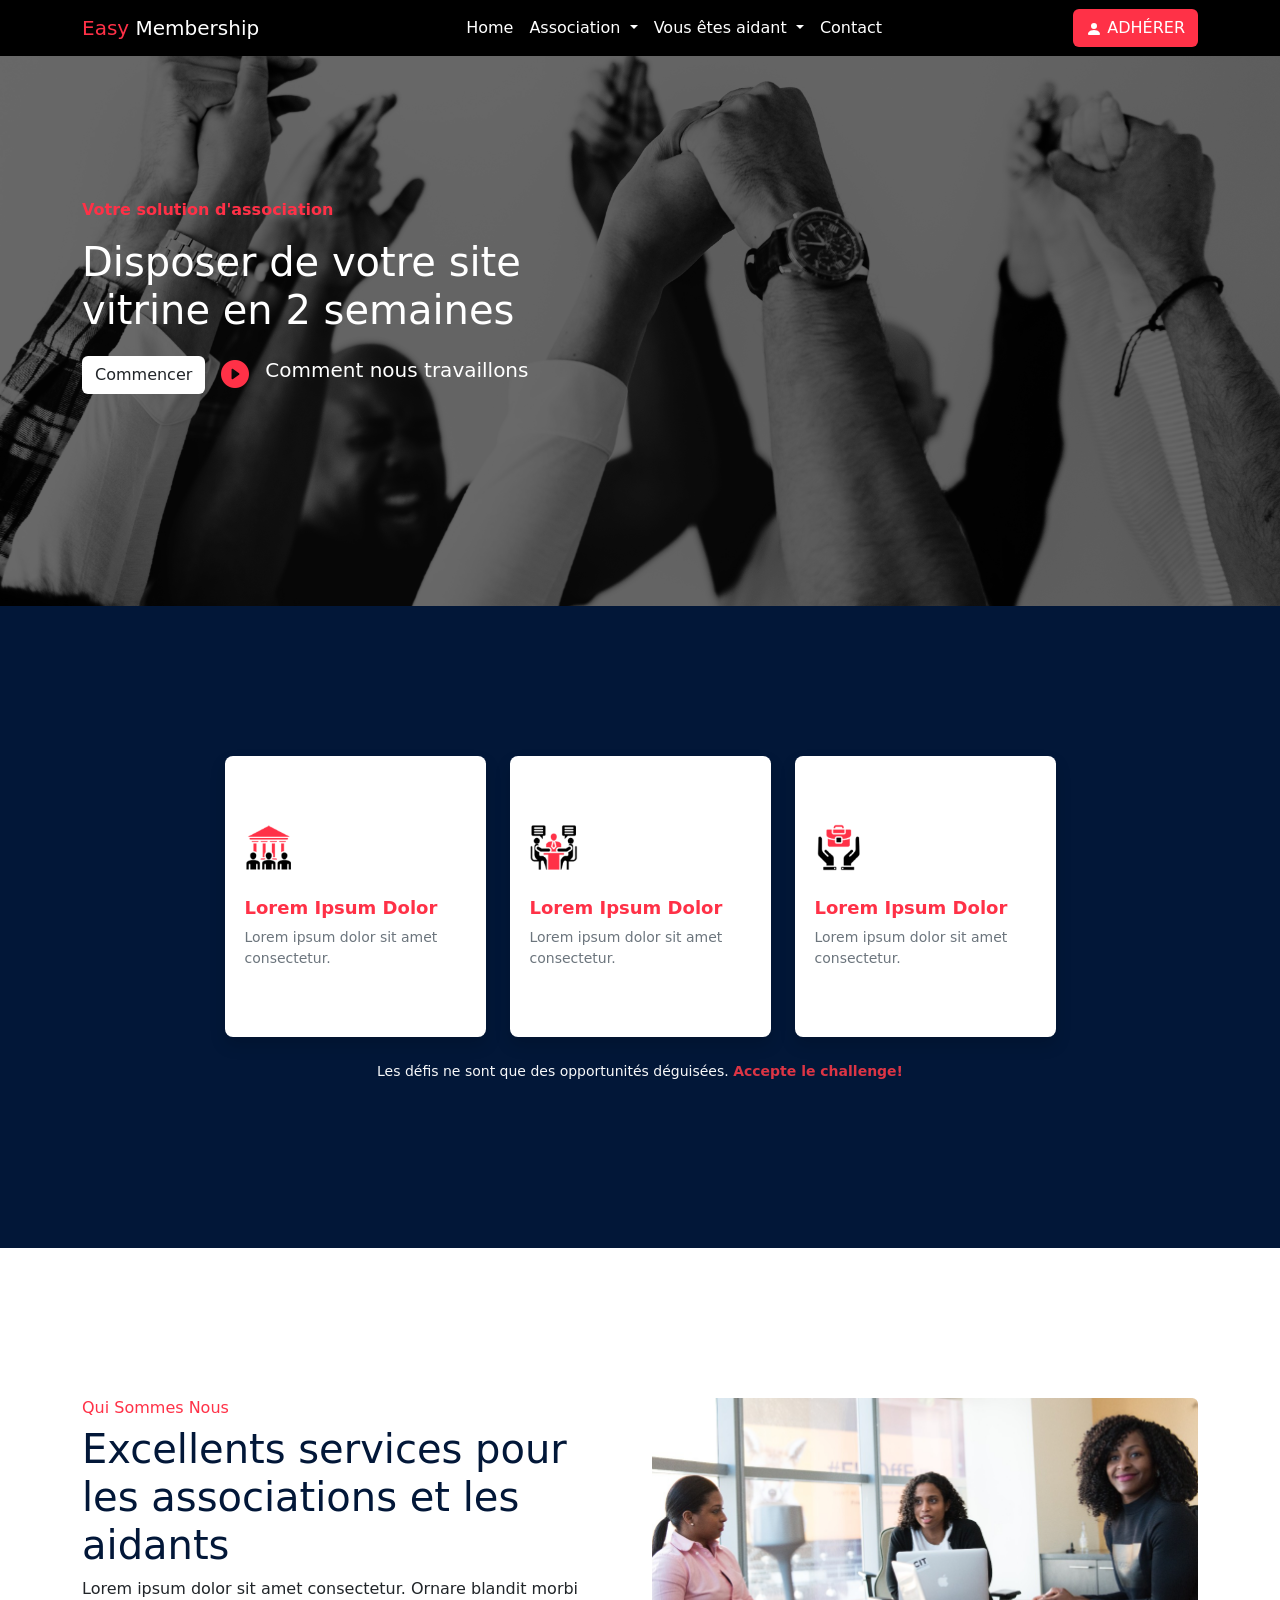
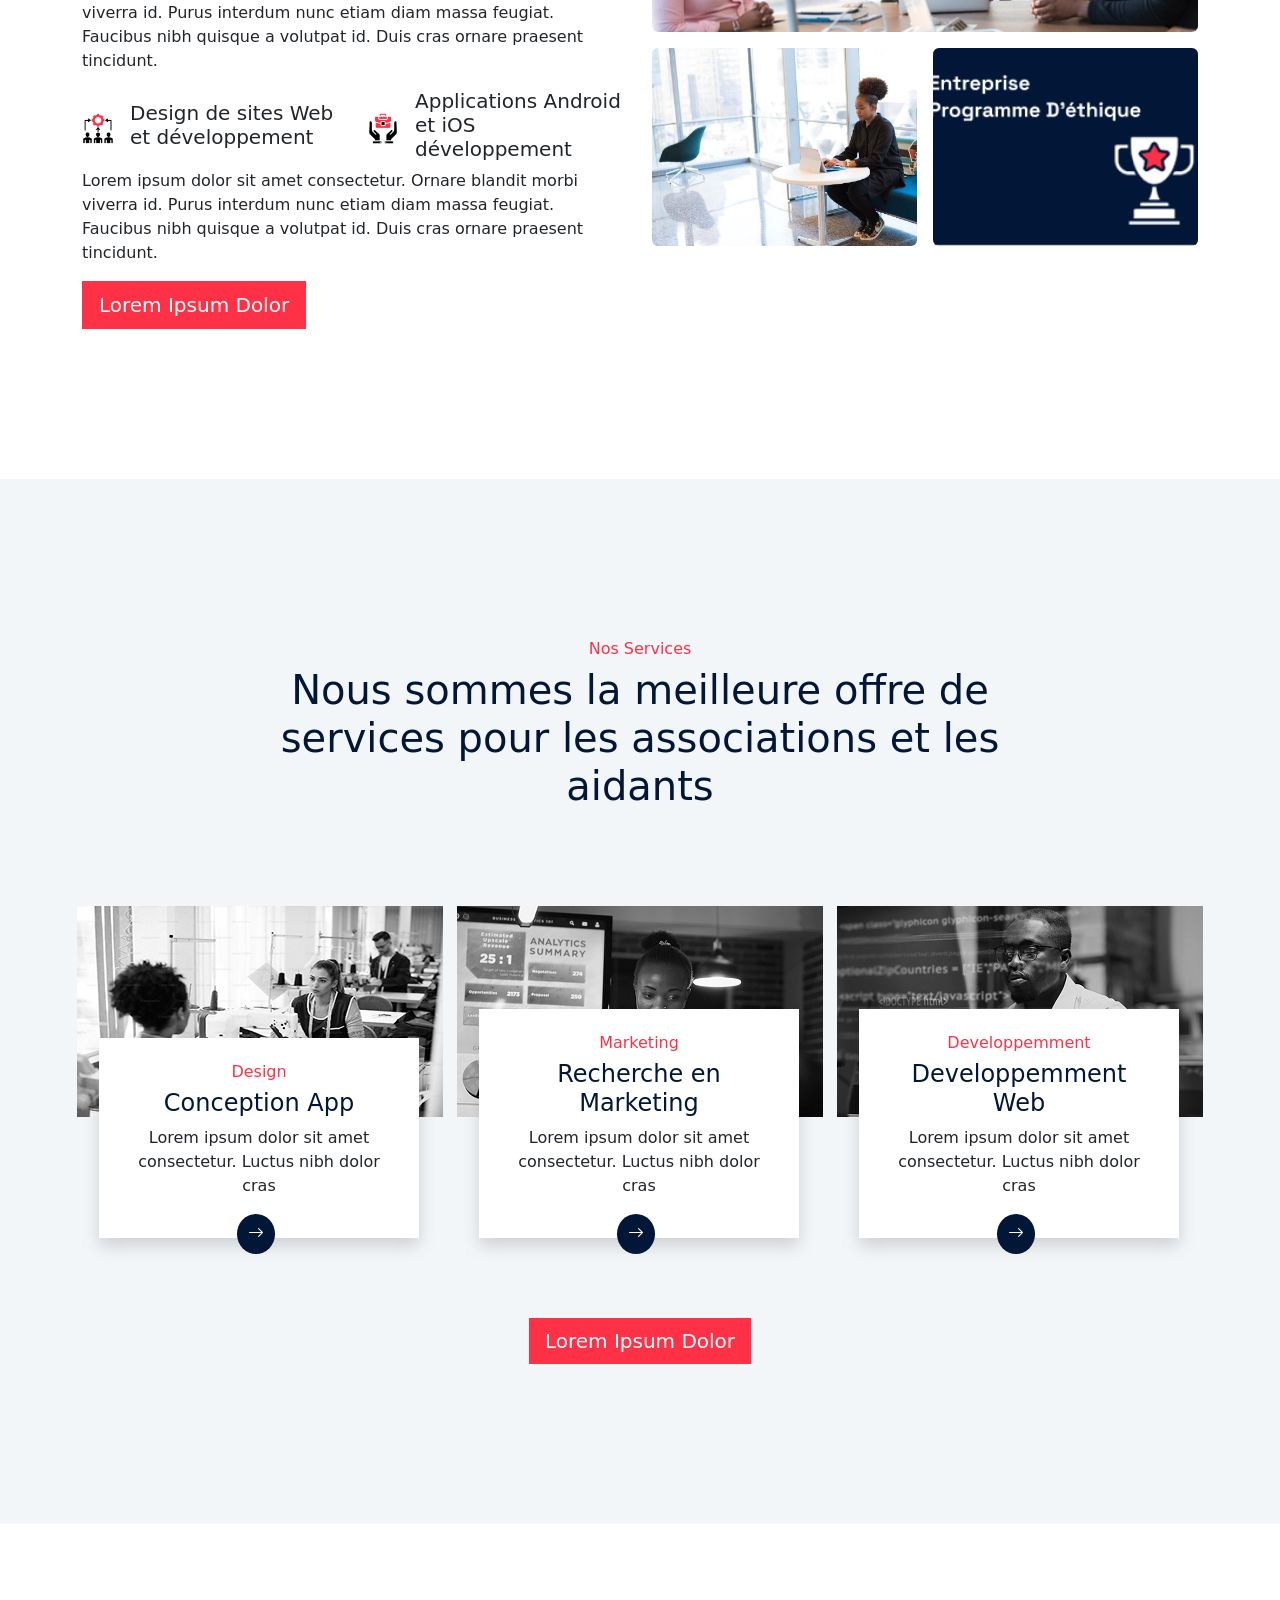
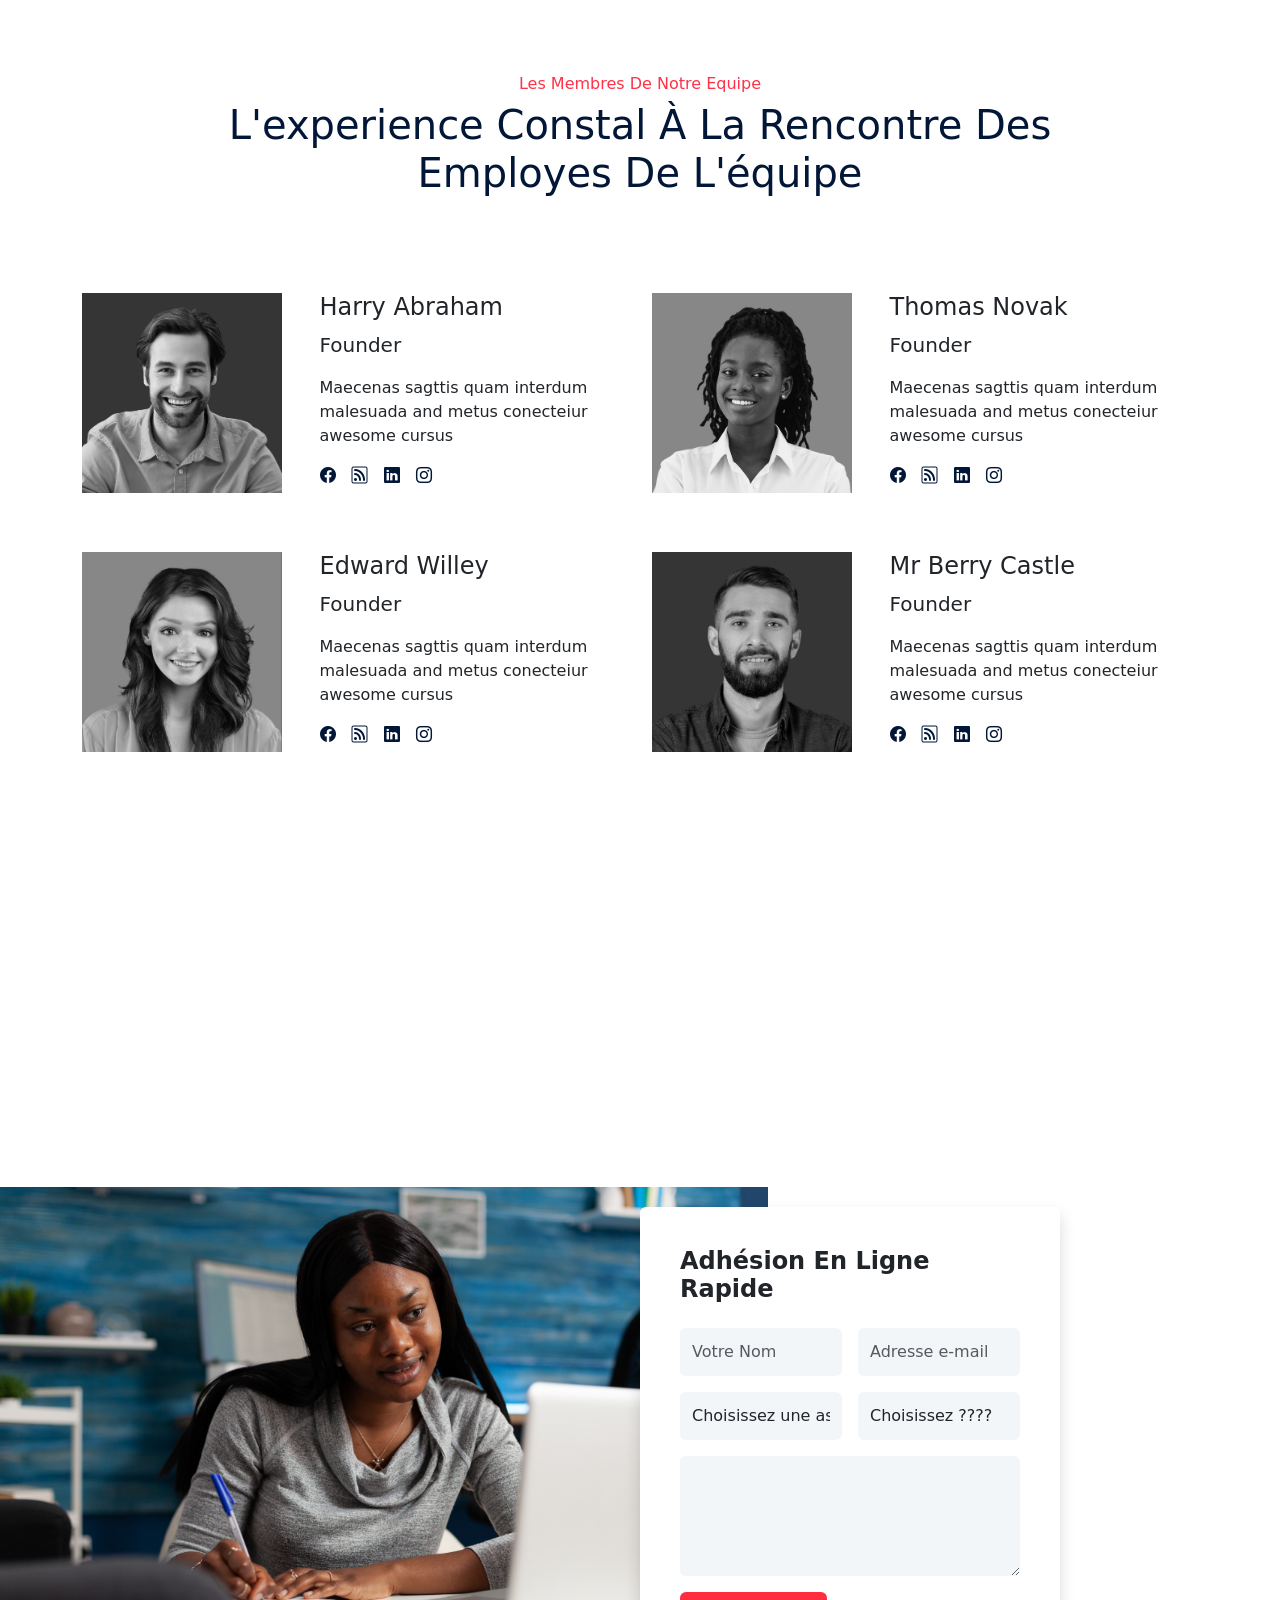
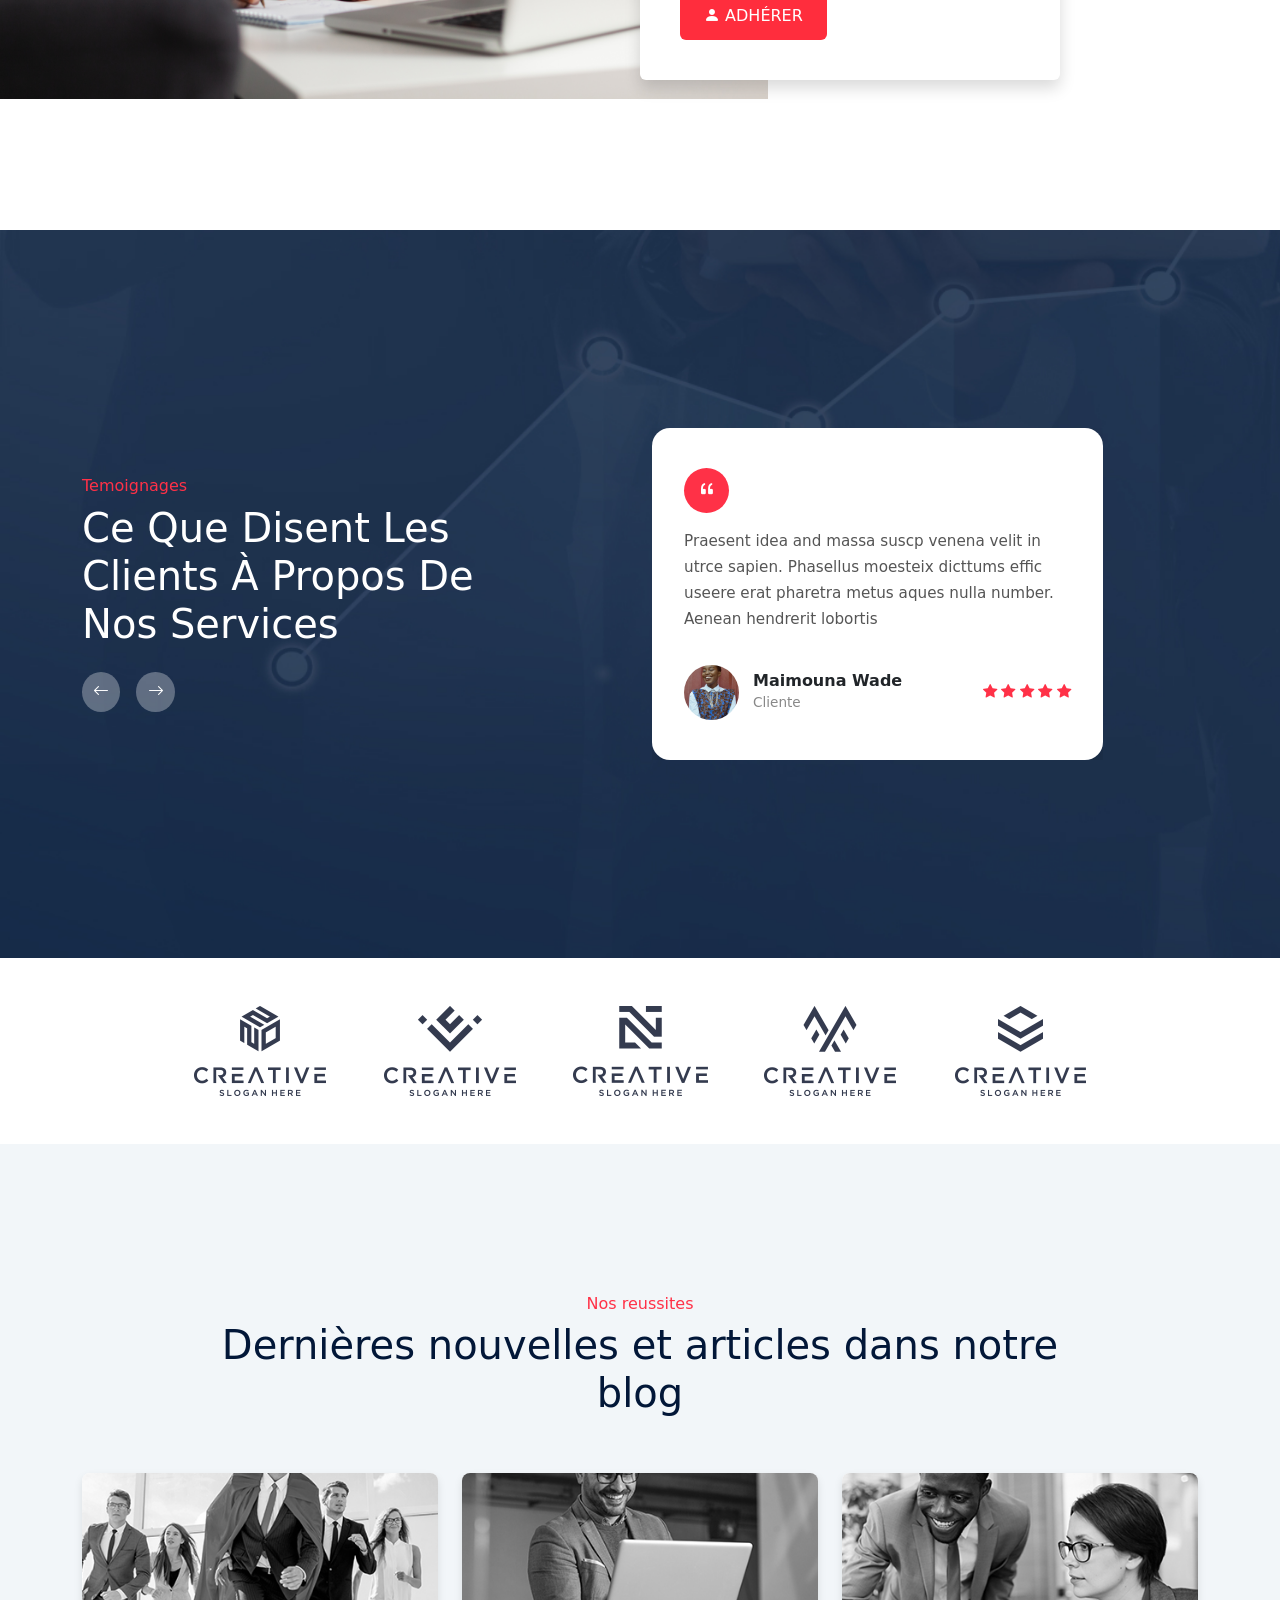
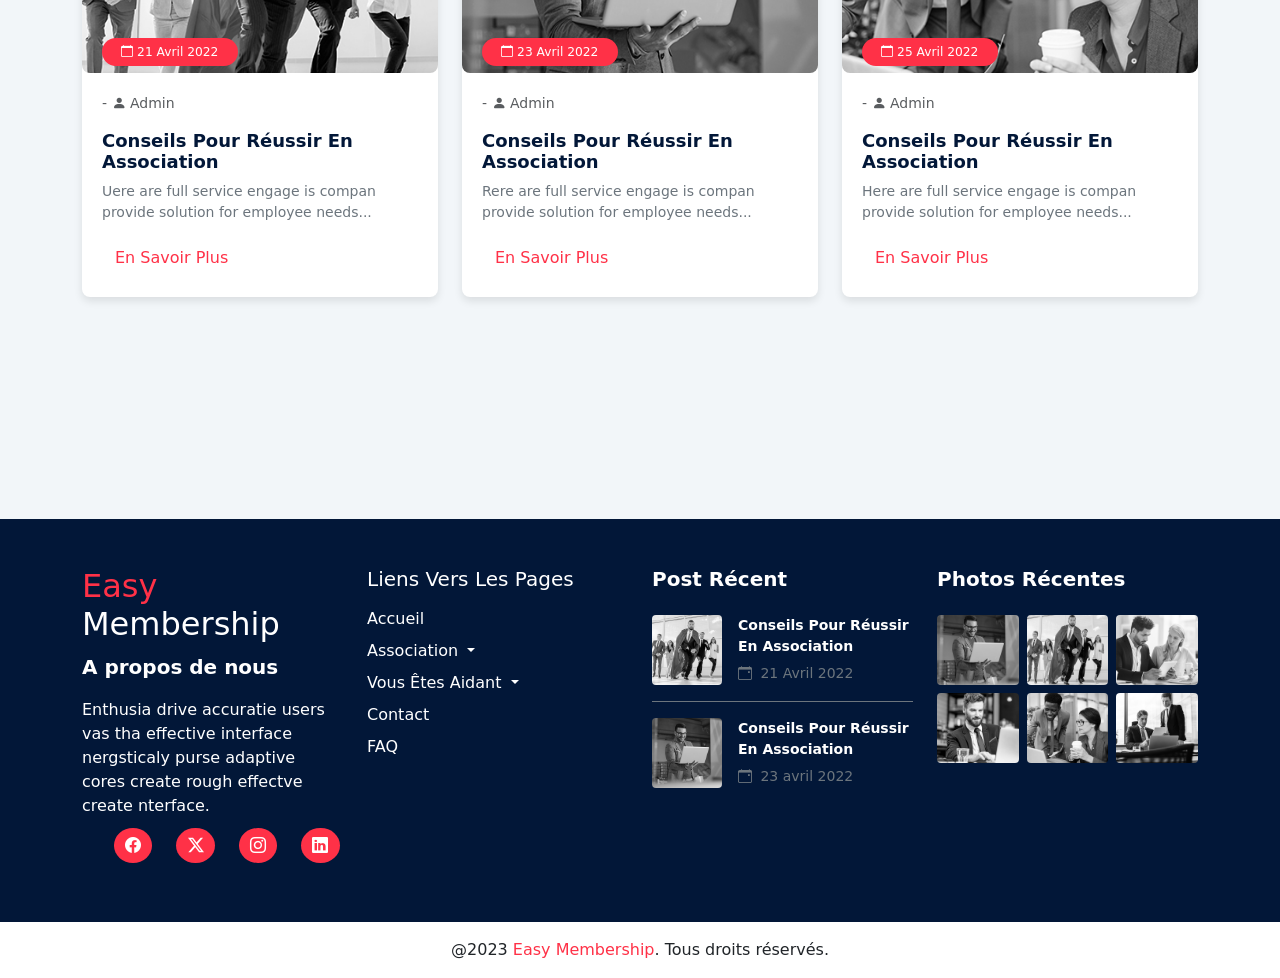
==== commit c7f34efd: "Fixed the footer" ====
--- a/index.html
+++ b/index.html
@@ -647,8 +647,8 @@
     </main>
 
 
-    <footer class="py-5">
-        <div class="container-lg">
+    <footer>
+        <div class="container-lg py-5">
             <div class="row">
                 <div class="col-12 col-lg-3">
                     <h1 class="text-white h2"><span class="nav-spanned">Easy</span> Membership</h1>
@@ -790,6 +790,9 @@
                 </div>
             </div>
         </div>
+        <div class="container-fluid bg-white text-center py-3">
+            @2023 <span class="footer-spanned">Easy Membership</span>. Tous droits réservés.
+        </div>
     </footer>
 
 
--- a/css/landing.css
+++ b/css/landing.css
@@ -401,4 +401,7 @@
     height: 70px;
     object-fit: cover;
     border-radius: 4px;
+}
+.footer-spanned {
+    color: var(--couleur-principale);
 }
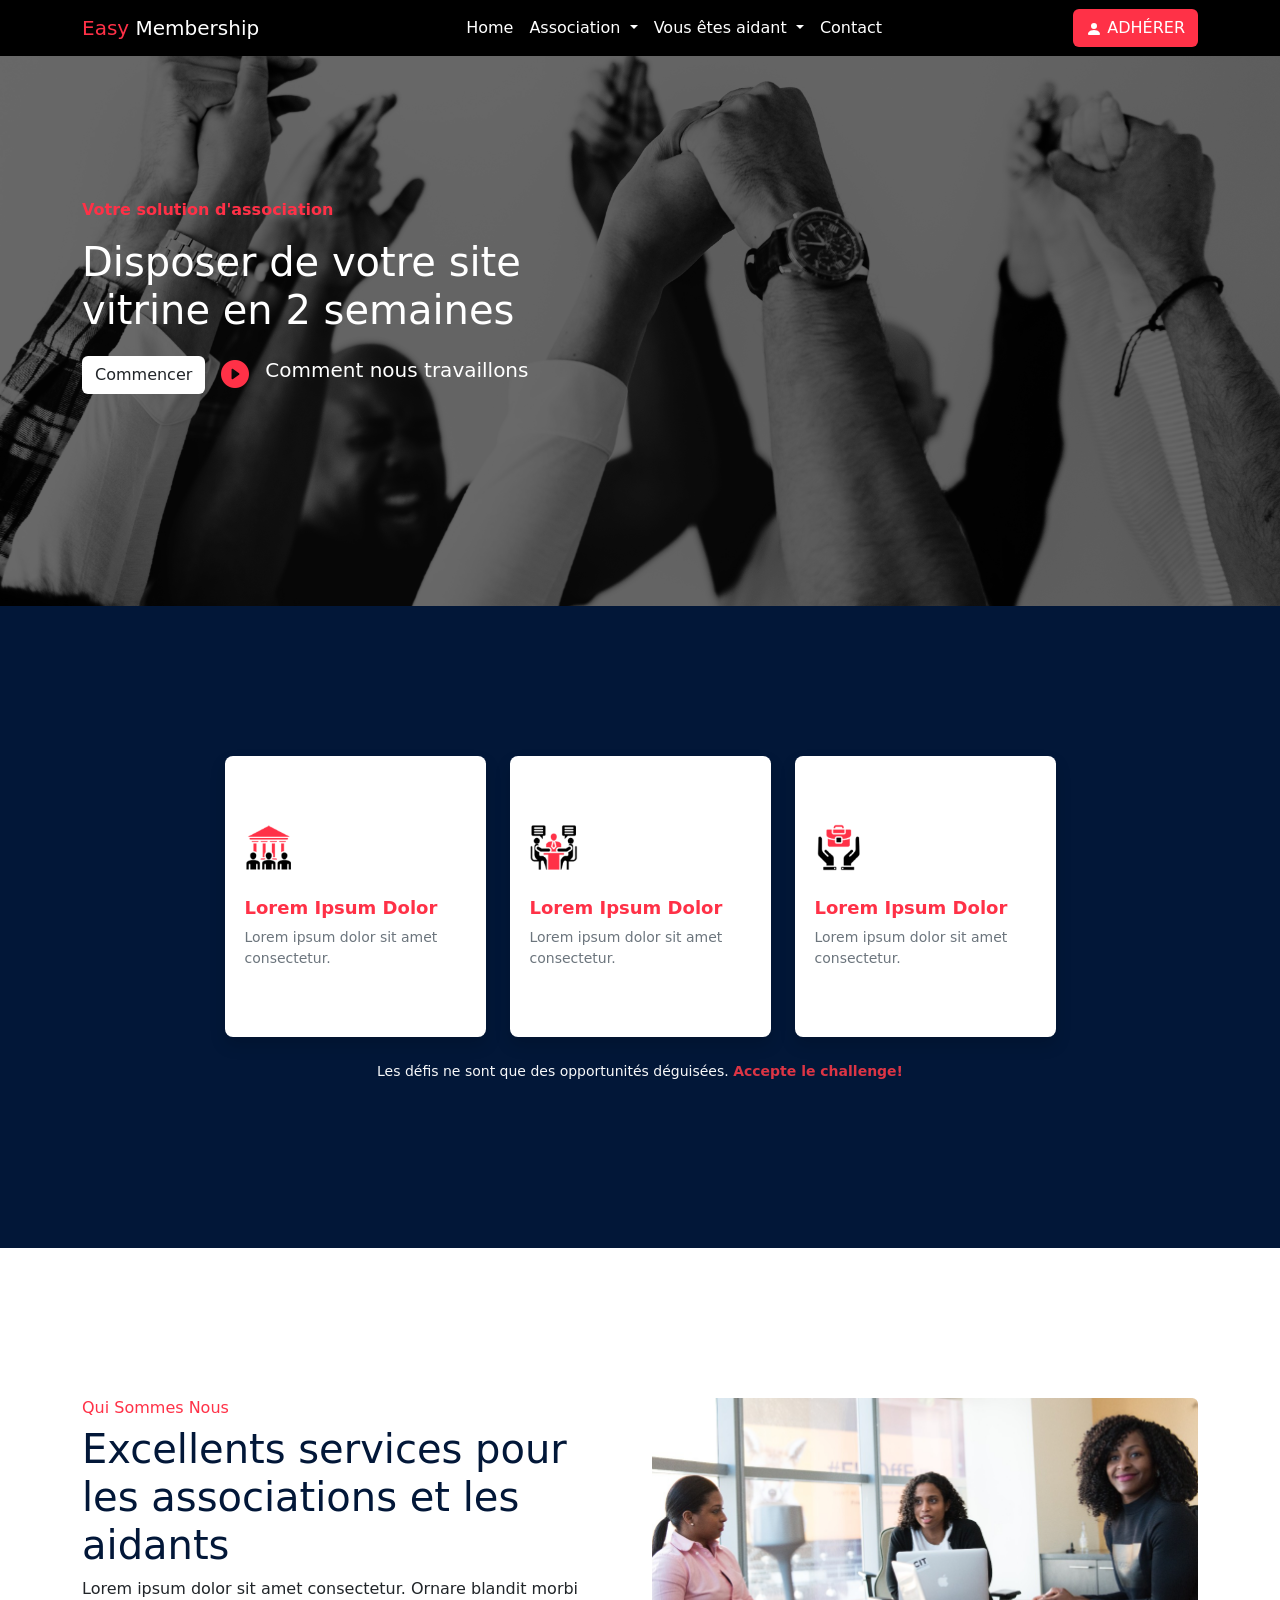
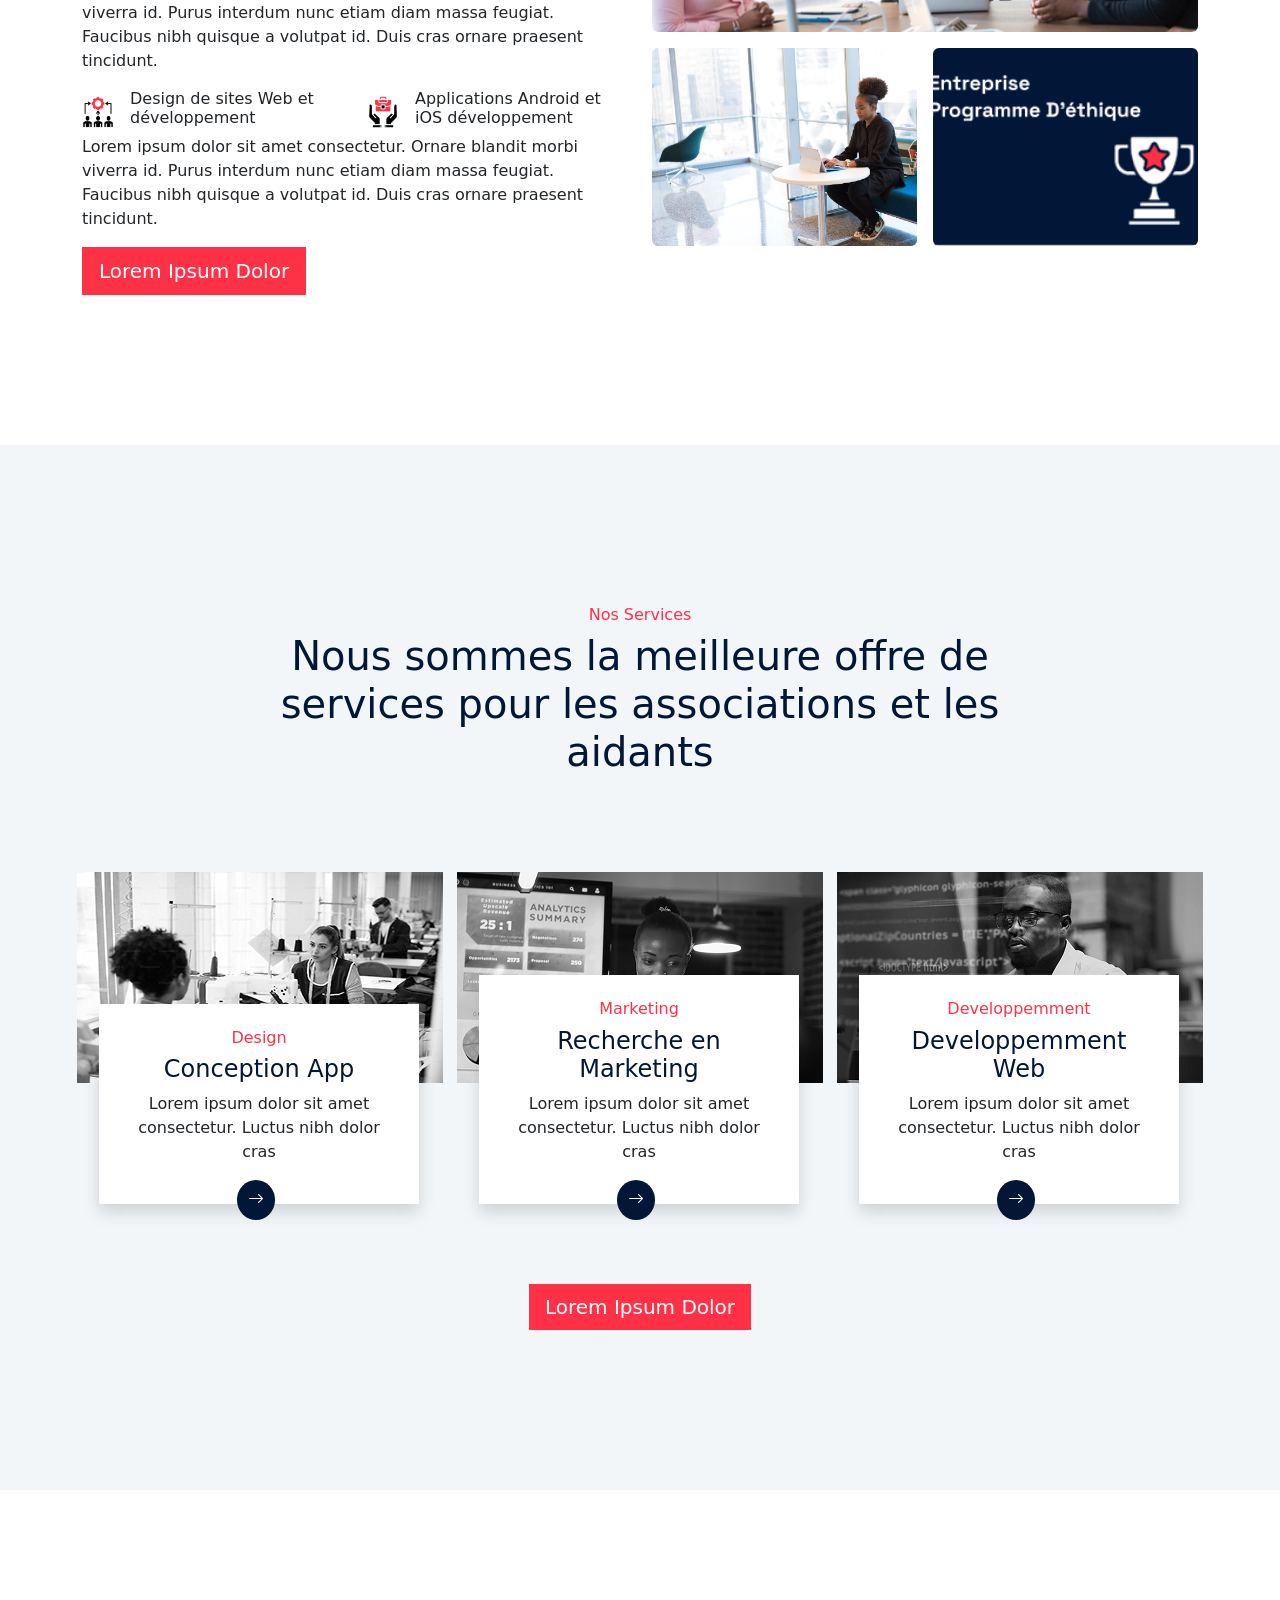
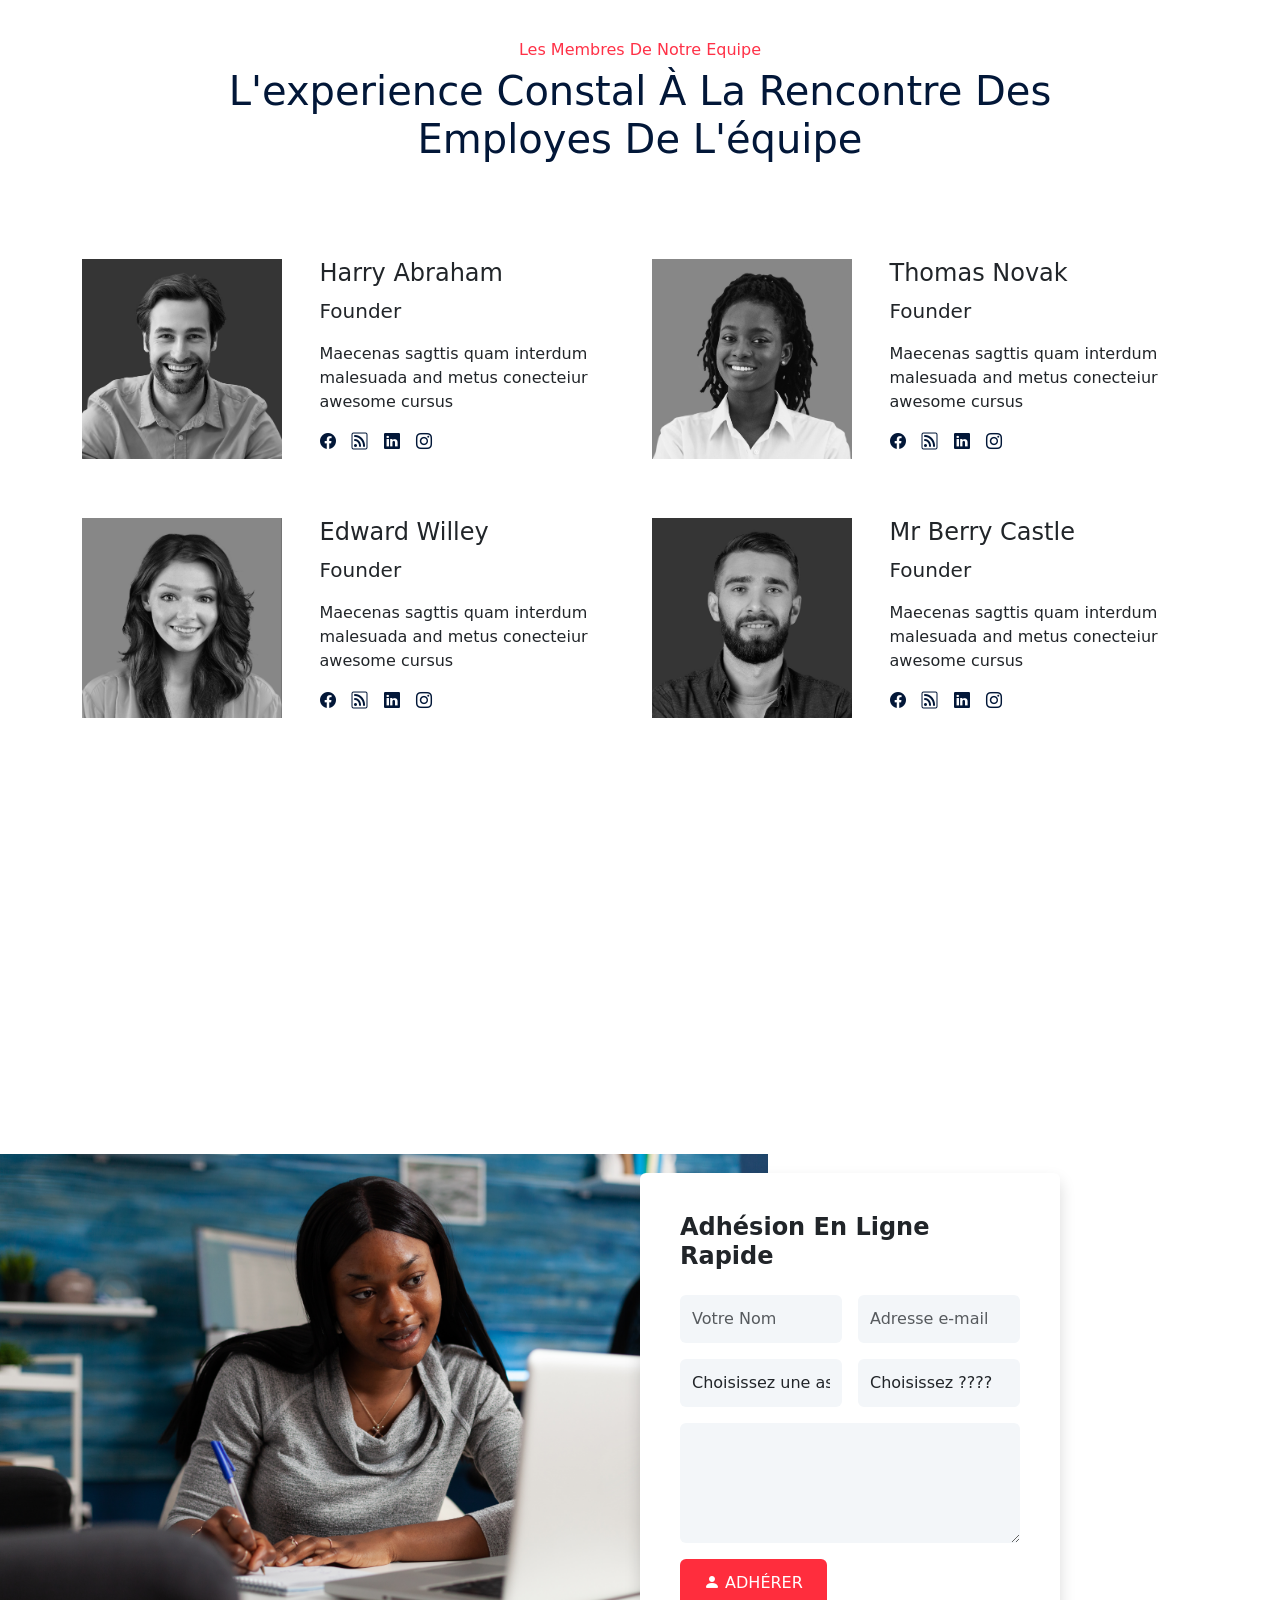
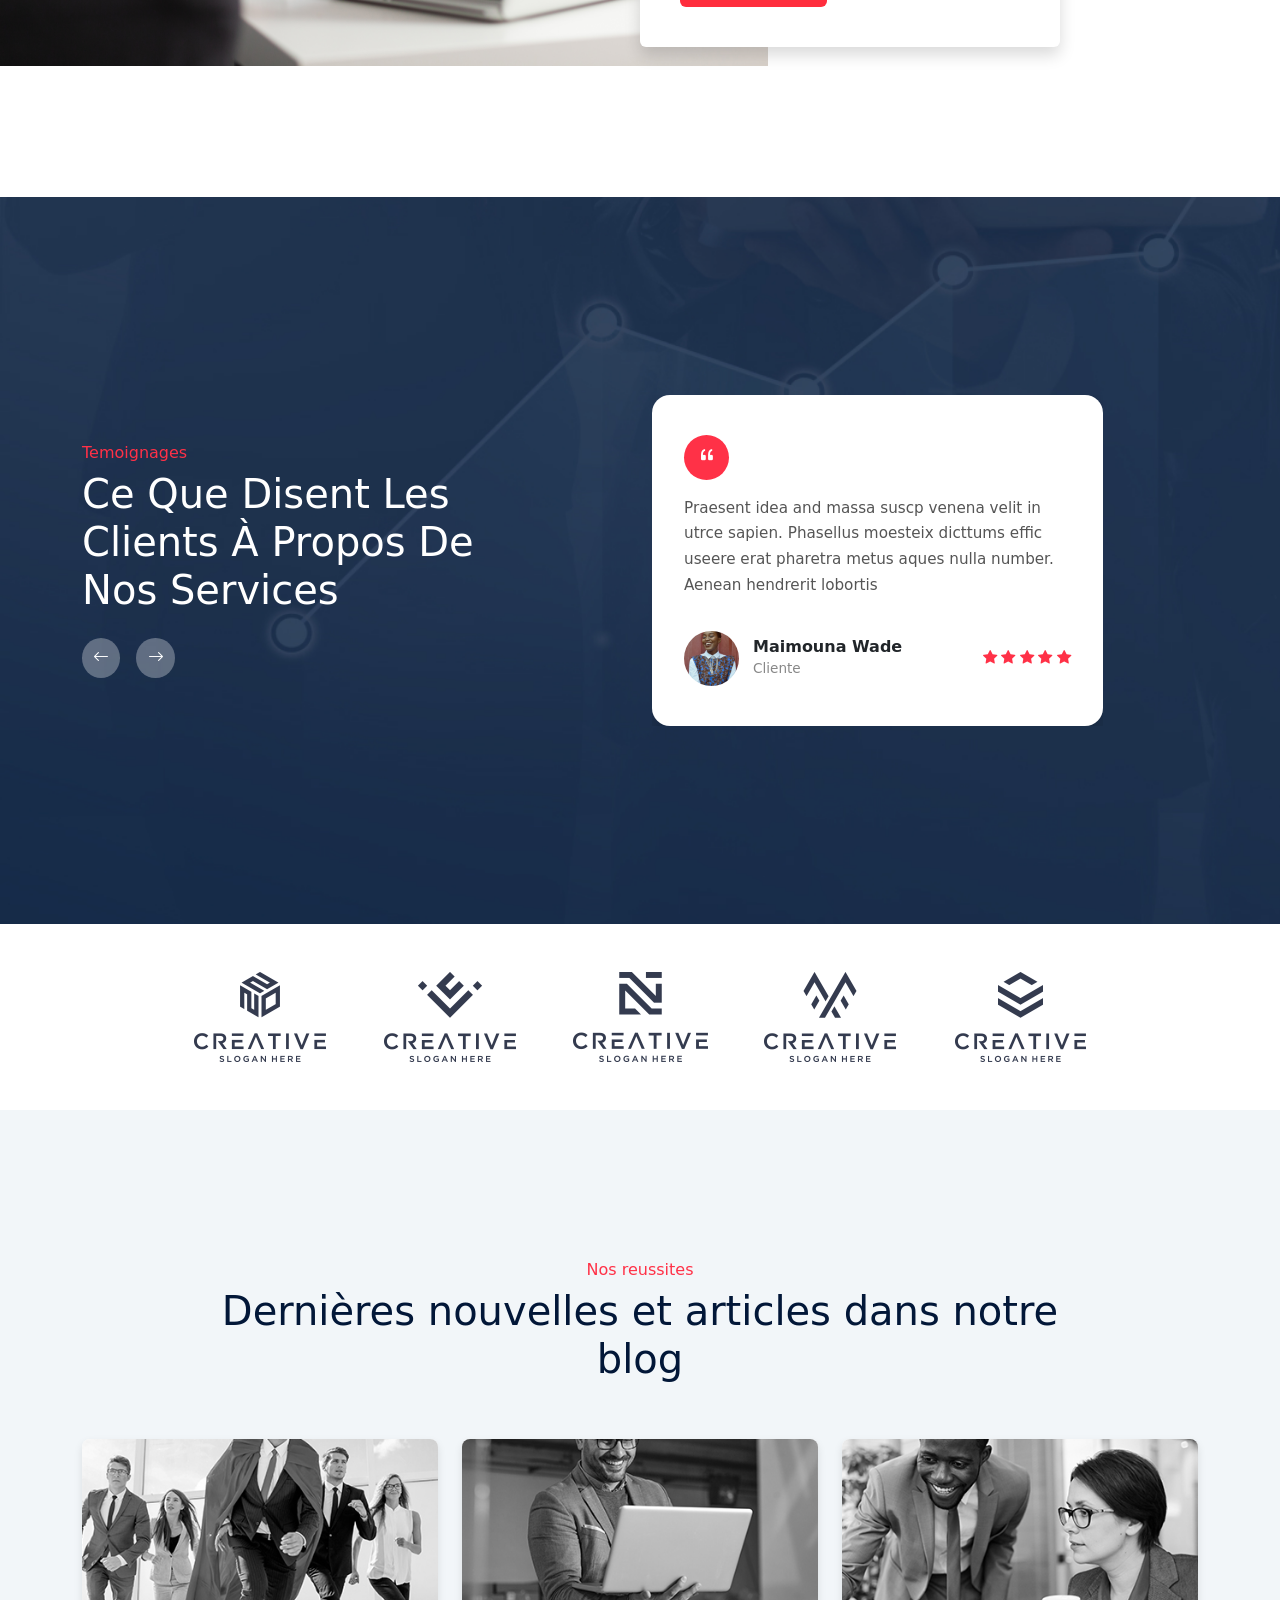
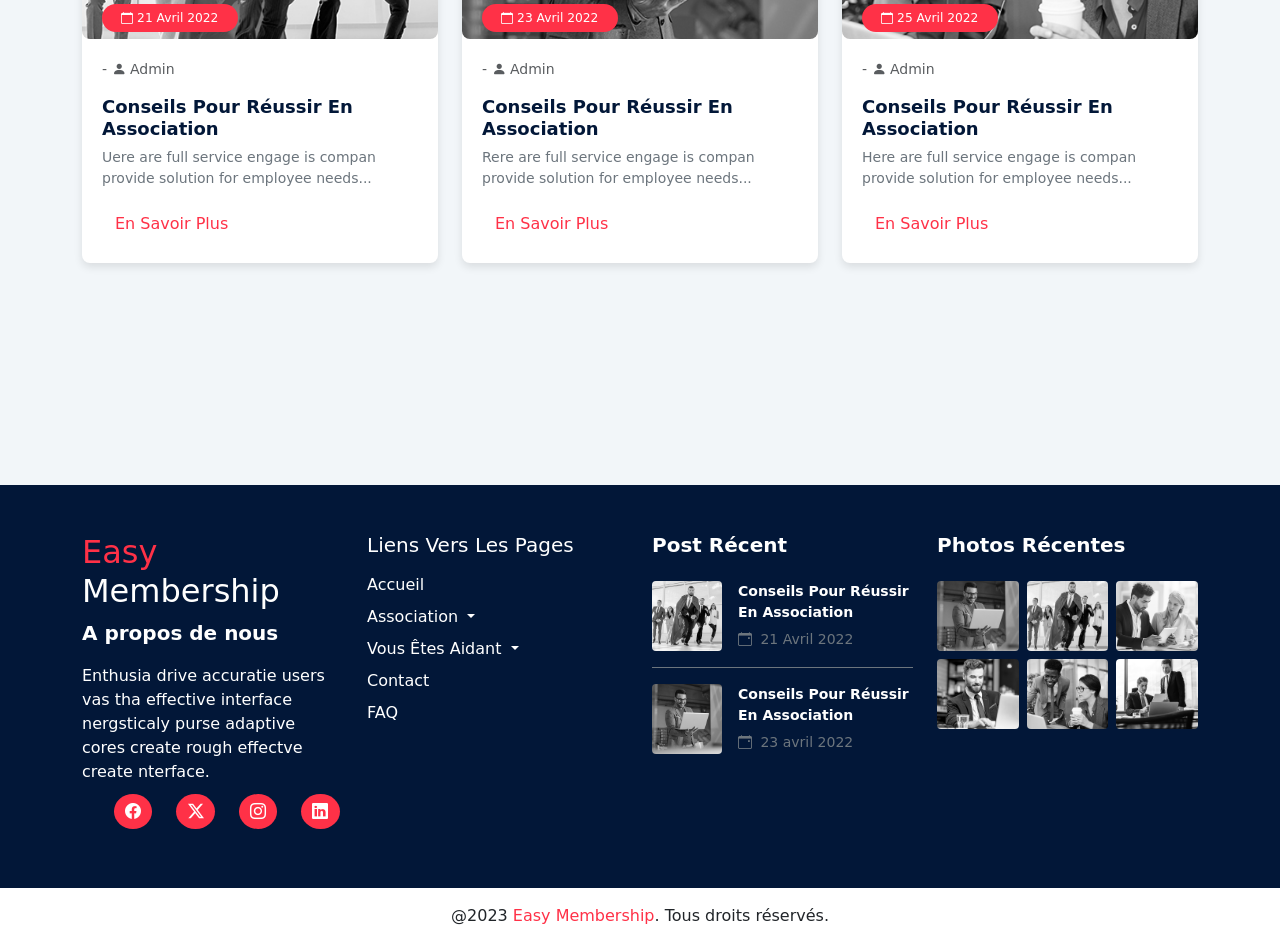
==== commit 8ed4af03: "Fixed the responsiveness" ====
--- a/index.html
+++ b/index.html
@@ -12,7 +12,7 @@
 </head>
 
 <body>
-    <header class="fixed-top">
+    <header class="fixed-top bg-black">
         <nav class="navbar navbar-expand-lg">
             <div class="container-lg">
                 <a class="navbar-brand text-white" href="index.html">
@@ -36,12 +36,12 @@
                                 Association
                             </a>
                             <ul class="dropdown-menu shadow">
-                                <li><a class="dropdown-item" href="#">Nos activités</a></li>
-                                <li><a class="dropdown-item" href="#">Qui nous sommes?</a></li>
-                                <li><a class="dropdown-item" href="#">Nos actualités</a></li>
-                                <li><a class="dropdown-item" href="#">Nos événements</a></li>
-                                <li><a class="dropdown-item" href="#">Nos Partenaires</a></li>
-                                <li><a class="dropdown-item" href="#">Recevoir des dons</a></li>
+                                <li><a class="dropdown-item" href="associations-activites.html">Nos activités</a></li>
+                                <li><a class="dropdown-item" href="index.html#about">Qui nous sommes?</a></li>
+                                <li><a class="dropdown-item" href="associations-actualites.html">Nos actualités</a></li>
+                                <li><a class="dropdown-item" href="associations-evenements.html">Nos événements</a></li>
+                                <li><a class="dropdown-item" href="#partners">Nos Partenaires</a></li>
+                                <li><a class="dropdown-item" href="helper.html">Recevoir des dons</a></li>
                                 <li><a class="dropdown-item" href="#">Gerer les adhésions</a></li>
                                 <li><a class="dropdown-item" href="#">Tableau de bord</a></li>
                                 <li><a class="dropdown-item" href="#">Liste des adhérents</a></li>
@@ -57,10 +57,10 @@
                                 Vous êtes aidant
                             </a>
                             <ul class="dropdown-menu shadow">
-                                <li><a class="dropdown-item" href="#">Faire un don</a></li>
-                                <li><a class="dropdown-item" href="#">Adhérer</a></li>
-                                <li><a class="dropdown-item" href="#">Conditions d'adhésion</a></li>
-                                <li><a class="dropdown-item" href="#">Payer les frais</a></li>
+                                <li><a class="dropdown-item" href="helper.html">Faire un don</a></li>
+                                <li><a class="dropdown-item" href="helper.html">Adhérer</a></li>
+                                <li><a class="dropdown-item" href="helper.html">Conditions d'adhésion</a></li>
+                                <li><a class="dropdown-item" href="helper.html">Payer les frais</a></li>
                             </ul>
                         </li>
 
@@ -162,17 +162,17 @@
                         <div class="row">
                             <div class="col-6 d-flex align-items-center gap-3">
                                 <img src="images/about-1.png" width="32px" alt="">
-                                <h5>
+                                <h6>
                                     Design de sites Web
                                     et développement
-                                </h5>
+                                </h6>
                             </div>
                             <div class="col-6 d-flex align-items-center gap-3">
                                 <img src="images/about-2.png" width="32px" alt="">
-                                <h5>
+                                <h6>
                                     Applications Android et iOS
                                     développement
-                                </h5>
+                                </h6>
                             </div>
                         </div>
                         <p>
@@ -288,11 +288,11 @@
                 <div class="row my-5 py-5">
                     <div class="col-12 col-lg-6 mb-5">
                         <div class="row gap-0">
-                            <div class="col-5">
+                            <div class="col-12 col-lg-5">
                                 <img src="images/members-1.jpg" alt="" class="object-fit-cover" height="200px"
                                     width="200px">
                             </div>
-                            <div class="col-7">
+                            <div class="col-12 col-lg-7">
                                 <h4>
                                     Harry Abraham
                                 </h4>
@@ -321,11 +321,11 @@
                     </div>
                     <div class="col-12 col-lg-6 mb-5">
                         <div class="row gap-0">
-                            <div class="col-5 ">
+                            <div class="col-12 col-lg-5">
                                 <img src="images/members-2.jpg" alt="" class="object-fit-cover" height="200px"
                                     width="200px">
                             </div>
-                            <div class="col-7">
+                            <div class="col-12 col-lg-7">
                                 <h4>
                                     Thomas Novak
                                 </h4>
@@ -354,11 +354,11 @@
                     </div>
                     <div class="col-12 col-lg-6 mb-5">
                         <div class="row">
-                            <div class="col-5 ">
+                            <div class="col-12 col-lg-5">
                                 <img src="images/members-3.jpg" alt="" class="object-fit-cover" height="200px"
                                     width="200px">
                             </div>
-                            <div class="col-7">
+                            <div class="col-12 col-lg-7">
                                 <h4>
                                     Edward Willey
                                 </h4>
@@ -387,11 +387,11 @@
                     </div>
                     <div class="col-12 col-lg-6 mb-5">
                         <div class="row">
-                            <div class="col-5 ">
+                            <div class="col-12 col-lg-5">
                                 <img src="images/members-4.jpg" alt="" class="object-fit-cover" height="200px"
                                     width="200px">
                             </div>
-                            <div class="col-7">
+                            <div class="col-12 col-lg-7">
                                 <h4>
                                     Mr Berry Castle
                                 </h4>
@@ -601,7 +601,7 @@
                 <div class="row py-5">
                     <div class="col-12 col-lg-4 mb-4">
                         <div class="card">
-                            <img src="/images/blog-1.jpg" class="card-img-top" alt="Blog Image 1">
+                            <img src="images/blog-1.jpg" class="card-img-top" alt="Blog Image 1">
                             <div class="card-body">
                                 <p class="card-text text-muted"><small class="blog-date"><i class="bi bi-calendar"></i> 21 Avril 2022</small> - <span><i class="bi bi-person-fill"></i> Admin</span></p>
                                 <h5 class="card-title">Conseils Pour Réussir En Association</h5>
@@ -615,7 +615,7 @@
 
                     <div class="col-12 col-lg-4 mb-4">
                         <div class="card">
-                            <img src="/images/blog-2.jpg" class="card-img-top" alt="Blog Image 2">
+                            <img src="images/blog-2.jpg" class="card-img-top" alt="Blog Image 2">
                             <div class="card-body">
                                 <p class="card-text text-muted"><small class="blog-date"><i class="bi bi-calendar"></i> 23 Avril 2022</small> - <span><i class="bi bi-person-fill"></i> Admin</span></p>
                                 <h5 class="card-title">Conseils Pour Réussir En Association</h5>
@@ -628,7 +628,7 @@
 
                     <div class="col-12 col-lg-4 mb-4">
                         <div class="card">
-                            <img src="/images/blog-3.jpg" class="card-img-top" alt="Blog Image 3">
+                            <img src="images/blog-3.jpg" class="card-img-top" alt="Blog Image 3">
                             <div class="card-body">
                                 <p class="card-text text-muted"><small class="blog-date"><i class="bi bi-calendar"></i> 25 Avril 2022</small> - <span><i class="bi bi-person-fill"></i> Admin</span></p>
                                 <h5 class="card-title">Conseils Pour Réussir En Association</h5>
--- a/css/landing.css
+++ b/css/landing.css
@@ -5,7 +5,6 @@
 
 /*================HEADER==================*/
 header {
-    background-color: #000000;
     z-index: 111;
 }
 
@@ -32,7 +31,7 @@
 }
 /*======================Hero==========================*/
 #hero {
-    background-image: url(/images/hero-bg.jpg);
+    background-image: url(../images/hero-bg.jpg);
     background-size: cover;
     background-repeat: no-repeat;
     padding: 150px 0;
@@ -136,6 +135,11 @@
         margin-bottom: 150px !important;
     }
 }
+@media (max-width: 767px) {
+    .services-card-img {
+        height: 200px !important;
+    }
+}
 
 /* ======================Members==========================*/
 #members {
@@ -153,7 +157,7 @@
 /* ======================Sign-up==========================*/
 #sign-up {
     padding: 150px 0;
-    background-image: url(/images/form-img.jpg);
+    background-image: url(../images/form-img.jpg);
     background-size: 60%;
     background-position: left center;
     background-repeat: no-repeat;
@@ -200,7 +204,7 @@
 /*=====================Testimonials====================*/
 #testemonials {
     padding: 150px 0;
-    background-image: url(/images/testemonials-bg.jpg);
+    background-image: url(../images/testemonials-bg.jpg);
     background-size: cover;
     background-repeat: no-repeat;
 }
